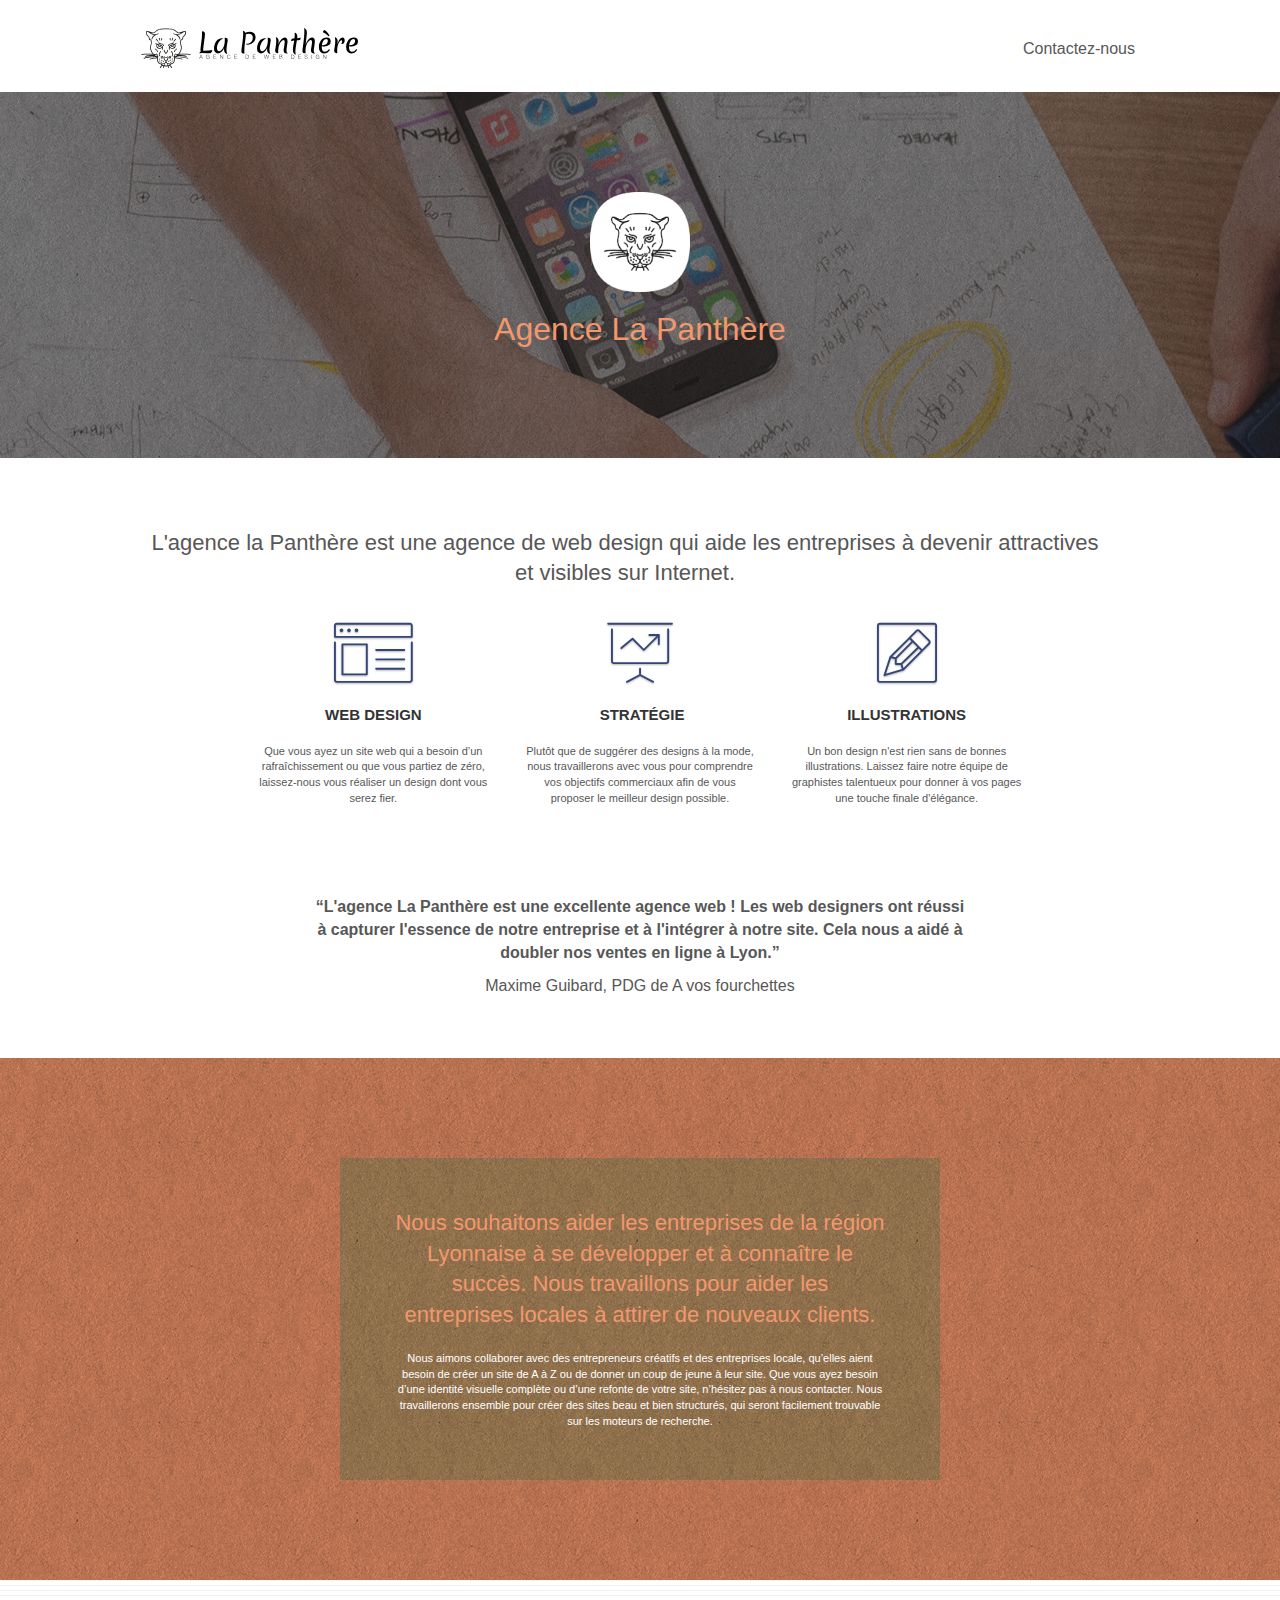
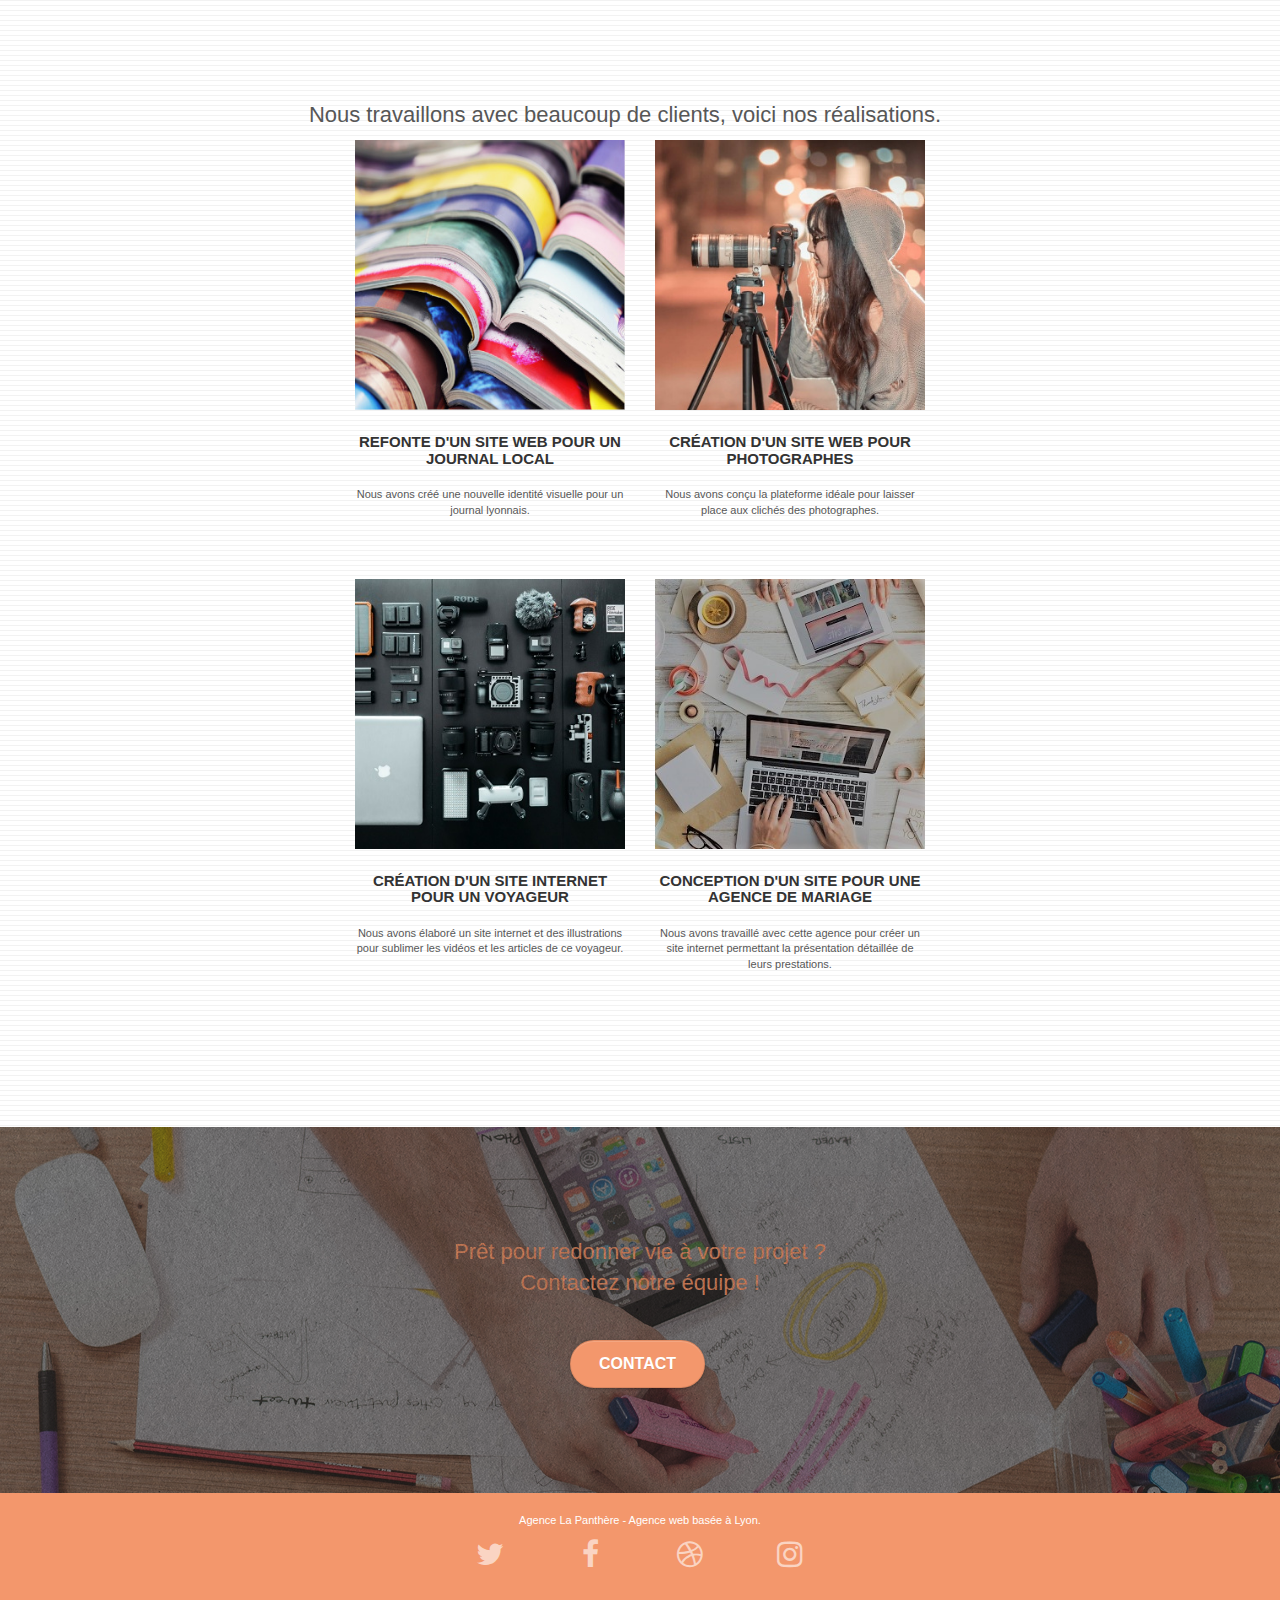
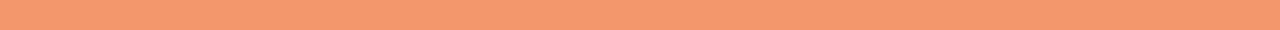
==== index.html @ 679869a5 "fix img real size and css rendering" ====
<!doctype html>
<html lang="fr">
<head>
    <meta charset="utf-8">
    <meta name="description" content="Graphisme, SEO, l'agence de web design La Panthère, basée à Lyon, peut vous aider à optimisez ou concevoir votre site web.">
    <meta name="viewport" content="width=device-width, initial-scale=1.0, viewport-fit=cover">
    <link rel="shortcut icon" type="image/png" href="favicon.jpg">
    
	<link rel="stylesheet" type="text/css" href="./css/bootstrap.css">
	<link rel="stylesheet" type="text/css" href="style.css">
	<link rel="stylesheet" type="text/css" href="./css/font-awesome.css">
	<link rel="stylesheet" type="text/css" href="./css/et-line.css">
    
	<script src="./js/jquery-2.1.0.js"></script>
	<script src="./js/bootstrap.js"></script>
	<script src="./js/blocs.js"></script>
	<script src="./js/jquery.touchSwipe.js" defer></script>
	<script src="./js/gmaps.js"></script>

    <title>Accueil</title>
<!-- Analytics -->
 
<!-- Analytics END -->  
</head>
<body>
<div class="page-container">
<!-- bloc-0 -->
<header class="bloc bgc-white l-bloc " id="bloc-0">
	<div class="container bloc-sm">
		<nav class="navbar row">
			<div class="navbar-header">
				<a class="navbar-brand" href="index.html"><img src="img/agence-la-panthere-monochrome.svg" alt="paris web design logo agence web meilleure agence"/></a>
				<button id="nav-toggle" type="button" class="ui-navbar-toggle navbar-toggle" data-toggle="collapse" data-target=".navbar-1">
					<span class="sr-only">Toggle navigation</span><span class="icon-bar"></span><span class="icon-bar"></span><span class="icon-bar"></span>
				</button>
			</div>
			<div class="collapse navbar-collapse navbar-1 special-dropdown-nav">
				<ul class="site-navigation nav navbar-nav">
					<li>
						<a href="page2.html">Contactez-nous</a>
					</li>
				</ul>
			</div>
		</nav>
	</div>
</header>
<!-- bloc-0 END -->

<!-- bloc-1-presentation -->
<section class="bloc bgc-dark-slate-blue bg-banniere d-bloc bg-t-edge bloc-bg-texture texture-paper b-parallax" id="bloc-1-hero">
	<div class="container bloc-lg">
		<div class="row tight-width-whitespace">
			<div class="col-sm-12">
				<img src="img/logo.png" class="center-block image-resize-mode" width="100" alt="Agence La Panthère, agence web paris, création logo paris" />
				<h1 class="text-center hero-bloc-text tc-white ">
					Agence La Panthère
				</h1>
			</div>
		</div>
	</div>
</section>
<!-- bloc-1-presentation END -->

<!-- bloc-2-services -->
<section class="bloc bgc-white l-bloc" id="bloc-2-services">
	<div class="container bloc-md">
		<div class="row col-sm-12"">
			<h2 class="text-center">
				L'agence la Panthère est une agence de web design qui aide les entreprises à devenir attractives et visibles sur Internet.
			</h2>
		</div>
		<div class="row voffset-lg med-width-whitespace">
			<div class="col-sm-4">
				<div class="text-center">
					<span class="et-icon-browser sm-shadow icon-dark-slate-blue icons icon-lg"></span>
				</div>
				<h3 class="mg-md text-center">
					Web design
				</h3>
				<p class="text-center ">
					Que vous ayez un site web qui a besoin d&rsquo;un rafraîchissement ou que vous partiez de zéro, laissez-nous vous réaliser un design dont vous serez fier.
				</p>
			</div>
			<div class="col-sm-4">
				<div class="text-center">
					<span class="et-icon-presentation sm-shadow icon-dark-slate-blue icons icon-lg"></span>
				</div>
				<h3 class="mg-md text-center">
					&nbsp;Stratégie
				</h3>
				<p class="text-center ">
					Plutôt que de suggérer des designs à la mode, nous travaillerons avec vous pour comprendre vos objectifs commerciaux afin de vous proposer le meilleur design possible.
				</p>
			</div>
			<div class="col-sm-4">
				<div class="text-center">
					<span class="et-icon-edit sm-shadow icon-dark-slate-blue icons icon-lg"></span>
				</div>
				<h3 class="mg-md text-center">
					Illustrations
				</h3>
				<p class="text-center ">
					Un bon design n'est rien sans de bonnes illustrations. Laissez faire notre équipe de graphistes talentueux pour donner à vos pages une touche finale d'élégance.
				</p>
			</div>
		</div>
		<div class="row voffset-lg voffset">
			<div class="col-xs-12 col-md-8 col-md-offset-2 text-center">
				<p id="quote">
					&ldquo;L'agence La Panthère est une excellente agence web ! Les web designers ont réussi à capturer l'essence de notre entreprise et à l'intégrer à notre site. Cela nous a aidé à doubler nos ventes en ligne à Lyon.&rdquo;
				</p>
				<p id="quote-signature">
					Maxime Guibard, PDG de A vos fourchettes
				</p>
			</div>
		</div>
	</div>
</section>
<!-- bloc-2-services END -->

<!-- bloc-3-what-i-do -->
<section class="bloc tc-white bgc-atomic-tangerine bg-presentation d-bloc bloc-bg-texture texture-paper b-parallax" id="bloc-3-what-i-do">
	<div class="container bloc-lg">
		<div class="row tight-width-whitespace black-background">
			<div class="col-sm-12">
				<h2 class="mg-md text-center tc-white">
					Nous souhaitons aider les entreprises de la région Lyonnaise à se développer et à connaître le succès. Nous travaillons pour aider les entreprises locales à attirer de nouveaux clients.
				</h2>
				<p class="text-center white">
					Nous aimons collaborer avec des entrepreneurs créatifs et des entreprises locale, qu’elles aient besoin de créer un site de A à Z ou de donner un coup de jeune à leur site. Que vous ayez besoin d’une identité visuelle complète ou d’une refonte de votre site, n’hésitez pas à nous contacter. Nous travaillerons ensemble pour créer des sites beau et bien structurés, qui seront facilement trouvable sur les moteurs de recherche.
			</div>
		</div>
	</div>
</section>
<!-- bloc-3-what-i-do END -->

<!-- bloc-4-portfolio -->
<section class="bloc bgc-white bg-lines-h2-bg bg-repeat l-bloc" id="bloc-4-portfolio">
	<div class="container bloc-lg">
		<div class="row col-sm-12">
			<h2 class="text-center">Nous travaillons avec beaucoup de clients, voici nos réalisations.</h2>
		</div>
		<div class="row tight-width-whitespace portfolio-row">
			<div class="col-sm-6">
				<a href="#" data-lightbox="img/1.jpg" data-gallery-id="gallery-1" data-caption="Refonte d'un site web pour un journal local" data-frame="snapshot-lb"><img src="img/1.jpg" alt="paris web design logo agence web meilleure agence et refonte site web journal" class="img-responsive portfolio-thumb" /></a>
				<h3 class="mg-md text-center">
					Refonte d'un site web pour un journal local
				</h3>
				<p class="text-center">
					Nous avons créé une nouvelle identité visuelle pour un journal lyonnais.
				</p>
			</div>
			<div class="col-sm-6">
				<a href="#" data-lightbox="img/2.jpg" data-gallery-id="gallery-1" data-caption="Création d'un site web pour photographes" data-frame="snapshot-lb"><img src="img/2.jpg" class="img-responsive portfolio-thumb" alt="paris web design logo agence web meilleure agence, Création d'un site web pour photographes" /></a>
				<h3 class="mg-md text-center">
					Création d'un site web pour photographes
				</h3>
				<p class="text-center">
					Nous avons conçu la plateforme idéale pour laisser place aux clichés des photographes.
				</p>
			</div>
		</div>
		<div class="row tight-width-whitespace portfolio-row">
			<div class="col-sm-6">
				<a href="#" data-lightbox="img/3.bmp" data-gallery-id="gallery-1" data-caption="Création d'un site internet pour un voyageur" data-frame="snapshot-lb"><img src="img/3.bmp" class="img-responsive portfolio-thumb" alt="paris web design logo agence web meilleure agence, Création d'un site web pour voyageur"/></a>
				<h3 class="mg-md text-center">
					Création d'un site internet pour un voyageur
				</h3>
				<p class="text-center">
					Nous avons élaboré un site internet et des illustrations pour sublimer les vidéos et les articles de ce voyageur.
				</p>
			</div>
			<div class="col-sm-6">
				<a href="#" data-lightbox="img/4.bmp" data-gallery-id="gallery-1" data-caption="Conception d'un site pour une agence de mariage" data-frame="snapshot-lb"><img src="img/4.bmp" class="img-responsive portfolio-thumb" alt="paris web design logo agence web meilleure agence, Création d'un site web pour agence de mariage" /></a>
				<h3 class="mg-md text-center">
					Conception d'un site pour une agence de mariage
				</h3>
				<p class="text-center">
					Nous avons travaillé avec cette agence pour créer un site internet permettant la présentation détaillée de leurs prestations.
				</p>
			</div>
		</div>
	</div>
</section>
<!-- bloc-4-portfolio END -->

<!-- bloc-5-cta -->
<section class="bloc bgc-dark-slate-blue bg-banniere d-bloc bloc-bg-texture texture-paper" id="bloc-5-cta">
	<div class="container bloc-lg">
		<div class="row">
			<h2 class="mg-md text-center tc-white">
				Prêt pour redonner vie à votre projet ?<br>Contactez notre équipe !
			</h2>
			<div class="col-sm-12 text-center">
				<a href="page2.html" class="btn btn-atomic-tangerine btn-clean btn-rd btn-lg cta-hero">Contact</a>
			</div>
		</div>
	</div>
</section>
<!-- bloc-5-cta END -->

<!-- Footer - bloc-8 -->
<footer class="bloc bgc-atomic-tangerine d-bloc" id="bloc-8">
	<div class="container bloc-sm">
		<div class="row">
			<div class="col-sm-12">
				<p class="text-center white">
					Agence La Panthère - Agence web basée à Lyon.
				</p>
				<div class="row row-no-gutters social">
					<div class="col-sm-3">
						<div class="text-center">
							<a class="social" href="index.html"><span class="fa fa-twitter icon-md"></span></a>
						</div>
					</div>
					<div class="col-sm-3">
						<div class="text-center">
							<a class="social" href="index.html"><span class="fa fa-facebook icon-md"></span></a>
						</div>
					</div>
					<div class="col-sm-3">
						<div class="text-center">
							<a class="social" href="index.html"><span class="fa fa-dribbble icon-md"></span></a>
						</div>
					</div>
					<div class="col-sm-3">
						<div class="text-center">
							<a class="social" href="index.html"><span class="fa fa-instagram icon-md"></span></a>
						</div>
					</div>
					<div class="keywords" style="color:#F3976C;">Agence web à paris, stratégie web, web design, illustrations, design de site web, site web, web, internet, site internet, site</div>
				</div>
			</div>
		</div>
	</div>
</footer>
<!-- Footer - bloc-8 END -->
</div>
</body>
</html>
---- style.css ----
body {
    margin: 0;
    padding: 0;
    background: #FFF;
    overflow-x: hidden;
    -webkit-font-smoothing: antialiased;
    -moz-osx-font-smoothing: grayscale;
}

a,
button {
    transition: all .3s ease-in-out;
    outline: none!important;
}

a:hover {
    text-decoration: none;
    cursor: pointer;
}

#page-loading-blocs-notifaction {
    position: fixed;
    top: 0;
    bottom: 0;
    width: 100%;
    z-index: 100000;
    background: #FFFFFF url("img/pageload-spinner.gif") no-repeat center center;
}

.bloc {
    width: 100%;
    clear: both;
    background: 50% 50% no-repeat;
    padding: 0 50px;
    -webkit-background-size: cover;
    -moz-background-size: cover;
    -o-background-size: cover;
    background-size: cover;
    position: relative;
}

.bloc .container {
    padding-left: 0;
    padding-right: 0;
}

.bloc-lg {
    padding: 100px 50px;
}

.bloc-md {
    padding: 50px;
}

.bloc-sm {
    padding: 20px 50px;
}

.bg-center,
.bg-l-edge,
.bg-r-edge,
.bg-t-edge,
.bg-b-edge,
.bg-tl-edge,
.bg-bl-edge,
.bg-tr-edge,
.bg-br-edge,
.bg-repeat {
    -webkit-background-size: auto!important;
    -moz-background-size: auto!important;
    -o-background-size: auto!important;
    background-size: auto!important;
}

.bg-repeat {
    background: repeat;
}

.bg-t-edge {
    background: top no-repeat;
}

.bloc-bg-texture::before {
    content: "";
    background-size: 2px 2px;
    position: absolute;
    top: 0;
    bottom: 0;
    left: 0;
    right: 0;
}

.texture-paper::before {
    background: url("img/texture-paper.png");
    background-size: 280px 280px;
}

.b-parallax {
    background-attachment: fixed;
}

.d-bloc {
    color: rgba(255, 255, 255, .7);
}

.d-bloc button:hover {
    color: rgba(255, 255, 255, .9);
}

.d-bloc .icon-round,
.d-bloc .icon-square,
.d-bloc .icon-rounded,
.d-bloc .icon-semi-rounded-a,
.d-bloc .icon-semi-rounded-b {
    border-color: rgba(255, 255, 255, .9);
}

.d-bloc .divider-h span {
    border-color: rgba(255, 255, 255, .2);
}

.d-bloc .a-btn,
.d-bloc .navbar a,
.d-bloc .navbar-brand,
.d-bloc a .icon-sm,
.d-bloc a .icon-md,
.d-bloc a .icon-lg,
.d-bloc a .icon-xl,
.d-bloc h1 a,
.d-bloc h2 a,
.d-bloc h3 a,
.d-bloc h4 a,
.d-bloc h5 a,
.d-bloc h6 a,
.d-bloc p a {
    color: rgba(255, 255, 255, .6);
}

.d-bloc .a-btn:hover,
.d-bloc .navbar a:hover,
.d-bloc .navbar-brand:hover,
.d-bloc a:hover .icon-sm,
.d-bloc a:hover .icon-md,
.d-bloc a:hover .icon-lg,
.d-bloc a:hover .icon-xl,
.d-bloc h1 a:hover,
.d-bloc h2 a:hover,
.d-bloc h3 a:hover,
.d-bloc h4 a:hover,
.d-bloc h5 a:hover,
.d-bloc h6 a:hover,
.d-bloc p a:hover {
    color: rgba(255, 255, 255, 1);
}

.d-bloc .navbar-toggle .icon-bar {
    background: rgba(255, 255, 255, 1);
}

.d-bloc .btn-wire,
.d-bloc .btn-wire:hover {
    color: rgba(255, 255, 255, 1);
    border-color: rgba(255, 255, 255, 1);
}

.d-bloc .panel {
    color: rgba(0, 0, 0, .5);
}

.d-bloc .panel button:hover {
    color: rgba(0, 0, 0, .7);
}

.d-bloc .panel icon {
    border-color: rgba(0, 0, 0, .7);
}

.d-bloc .panel .divider-h span {
    border-color: rgba(0, 0, 0, .1);
}

.d-bloc .panel .a-btn {
    color: rgba(0, 0, 0, .6);
}

.d-bloc .panel .a-btn:hover {
    color: rgba(0, 0, 0, 1);
}

.d-bloc .panel .btn-wire,
.d-bloc .panel .btn-wire:hover {
    color: rgba(0, 0, 0, .7);
    border-color: rgba(0, 0, 0, .3);
}

.d-bloc .panel,
.l-bloc {
    color: rgba(0, 0, 0, .5);
}

.d-bloc .panel button:hover,
.l-bloc button:hover {
    color: rgba(0, 0, 0, .7);
}

.l-bloc .icon-round,
.l-bloc .icon-square,
.l-bloc .icon-rounded,
.l-bloc .icon-semi-rounded-a,
.l-bloc .icon-semi-rounded-b {
    border-color: rgba(0, 0, 0, .7);
}

.d-bloc .panel .divider-h span,
.l-bloc .divider-h span {
    border-color: rgba(0, 0, 0, .1);
}

.d-bloc .panel .a-btn,
.l-bloc .a-btn,
.l-bloc .navbar a,
.l-bloc .navbar-brand,
.l-bloc a .icon-sm,
.l-bloc a .icon-md,
.l-bloc a .icon-lg,
.l-bloc a .icon-xl,
.l-bloc h1 a,
.l-bloc h2 a,
.l-bloc h3 a,
.l-bloc h4 a,
.l-bloc h5 a,
.l-bloc h6 a,
.l-bloc p a {
    color: rgba(0, 0, 0, .6);
}

.d-bloc .panel .a-btn:hover,
.l-bloc .a-btn:hover,
.l-bloc .navbar a:hover,
.l-bloc .navbar-brand:hover,
.l-bloc a:hover .icon-sm,
.l-bloc a:hover .icon-md,
.l-bloc a:hover .icon-lg,
.l-bloc a:hover .icon-xl,
.l-bloc h1 a:hover,
.l-bloc h2 a:hover,
.l-bloc h3 a:hover,
.l-bloc h4 a:hover,
.l-bloc h5 a:hover,
.l-bloc h6 a:hover,
.l-bloc p a:hover {
    color: rgba(0, 0, 0, 1);
}

.l-bloc .navbar-toggle .icon-bar {
    color: rgba(0, 0, 0, .6);
}

.d-bloc .panel .btn-wire,
.d-bloc .panel .btn-wire:hover,
.l-bloc .btn-wire,
.l-bloc .btn-wire:hover {
    color: rgba(0, 0, 0, .7);
    border-color: rgba(0, 0, 0, .3);
}

.voffset {
    margin-top: 30px;
}

.voffset-lg {
    margin-top: 80px;
}

.row-no-gutters {
    margin-right: 0;
    margin-left: 0;
}

.row.row-no-gutters > [class^="col-"],
.row.row-no-gutters > [class*=" col-"] {
    padding-right: 0;
    padding-left: 0;
}

#bloc-1-hero h1 {
    font-size: 32px;
}

.navbar {
    margin-bottom: 0;
    z-index: 1;
}

.navbar-brand {
    height: auto;
    padding: 3px 15px;
    font-size: 25px;
    font-weight: normal;
    font-weight: 600;
    line-height: 44px;
}

.navbar-brand img {
    max-height: 200px;
    margin: 0 5px 0 0;
    display: inline;
}

.navbar-brand img[src$=svg] {
    min-width: 100px;
    height: 40px;
}

.nav-center .navbar-brand img {
    margin: 0;
}

.navbar .nav {
    padding-top: 2px;
    margin-right: -16px;
    float: right;
    z-index: 1;
}

.nav > li {
    float: left;
    margin-top: 4px;
    font-size: 16px;
}

.navbar-nav .open .dropdown-menu > li > a {
    text-align: inherit;
}

.nav > li a:hover,
.nav > li a:focus {
    background: transparent;
}

.navbar-toggle {
    margin: 10px 10px 0 0;
    border: 0px;
}

.navbar-toggle:hover {
    background: transparent!important;
}

.navbar-toggle .icon-bar {
    background-color: rgba(0, 0, 0, .5);
    width: 26px;
}

.nav-invert .navbar .nav {
    float: left;
}

.nav-invert .navbar-header,
.nav-invert .navbar-brand {
    float: right;
    position: relative;
    z-index: 2;
}

@media (min-width: 768px) {
    .site-navigation {
        position: absolute;
        top: 50%;
        right: 20px;
        transform: translate(0, -50%);
        -webkit-transform: translateY(-50%);
    }
    .nav > li .dropdown-menu a,
    .nav > li .dropdown-menu a:hover {
        color: #484848;
    }
    .nav-invert .site-navigation {
        left: 0;
        right: 0;
    }
    .nav-center {
        text-align: center;
    }
    .nav-center .navbar-header {
        width: 100%;
    }
    .nav-center .navbar-header,
    .nav-center .navbar-brand,
    .nav-center .nav > li {
        float: none;
        display: inline-block;
    }
    .nav-center .site-navigation {
        position: relative;
        width: 100%;
        right: 0;
        margin-right: 0px;
        margin-top: 20px;
    }
    .nav-center.mini-nav .navbar-toggle {
        float: none;
        margin: 10px auto 0;
    }
}

.nav > li > .dropdown a {
    background: none!important;
    display: block;
    padding: 14px 15px;
}

nav .caret {
    margin: 0 5px;
}

.dropdown-menu .dropdown-menu {
    top: -8px;
    left: 100%;
}

.dropdown-menu .dropmenu-flow-right {
    top: 100%;
    left: 0;
    margin-left: -1px;
    border-top-left-radius: 0;
    border-top-right-radius: 0;
}

.dropdown-menu .dropdown span {
    border: 4px solid black;
    border-top-color: transparent;
    border-right-color: transparent;
    border-bottom-color: transparent;
    margin: 6px -5px 0 0!important;
    float: right;
}

.mg-md {
    margin-top: 10px;
    margin-bottom: 20px;
}

.mg-lg {
    margin-top: 10px;
    margin-bottom: 40px;
}

.btn {
    margin: 0 5px 5px 0;
}

.btn.pull-right {
    margin: 0 0 5px 5px;
}

.btn-d,
.btn-d:hover,
.btn-d:focus {
    color: #FFF;
    background: rgba(0, 0, 0, .3);
}

button {
    outline: none!important;
}

.btn-rd {
    border-radius: 40px;
}

.btn-clean {
    border: 1px solid rgba(0, 0, 0, .08);
    border-bottom-color: rgba(0, 0, 0, .1);
    text-shadow: 0 1px 0 rgba(0, 0, 1, .1);
    box-shadow: 0 1px 3px rgba(0, 0, 1, .25), inset 0 1px 0 0 rgba(255, 255, 255, .15);
}

.icon-md {
    font-size: 30px!important;
}

.icon-lg {
    font-size: 60px!important;
}

.sm-shadow {
    text-shadow: 0 1px 2px rgba(0, 0, 0, .3);
}

.panel-sq,
.panel-sq .panel-heading,
.panel-sq .panel-footer {
    border-radius: 0;
}

.panel-rd {
    border-radius: 30px;
}

.panel-rd .panel-heading {
    border-radius: 29px 29px 0 0;
}

.panel-rd .panel-footer {
    border-radius: 0 0 29px 29px;
}

.form-control {
    border-color: rgba(0, 0, 0, .1);
    box-shadow: none;
}

.scrollToTop {
    width: 40px;
    height: 40px;
    position: fixed;
    bottom: 20px;
    right: 20px;
    opacity: 0;
    z-index: 500;
    transition: all .3s ease-in-out;
}

.scrollToTop span {
    margin-top: 6px;
}

.showScrollTop {
    font-size: 14px;
    opacity: 1;
}

a[data-lightbox] {
    position: relative;
    display: block;
    text-align: center;
}

a[data-lightbox]:hover::before {
    content: "+";
    font-family: "HelveticaNeue-Light", "Helvetica Neue Light", "Helvetica Neue", Helvetica, Arial;
    font-size: 32px;
    width: 50px;
    height: 50px;
    margin-left: -25px;
    border-radius: 50%;
    background: rgba(0, 0, 0, .6);
    color: #FFF;
    font-weight: 100;
    z-index: 1;
    position: absolute;
    top: 50%;
    transform: translateY(-50%);
    -webkit-transform: translateY(-50%);
}

a[data-lightbox]:hover img {
    opacity: 0.6;
    -webkit-animation-fill-mode: none;
    animation-fill-mode: none;
}

#lightbox-modal {
    display: flex;
    align-items: center;
}

#lightbox-modal .modal-dialog {
    width: 90%;
    max-width: 900px;
    margin: 0 auto 0;
}

#lightbox-modal .modal-dialog img {
    max-height: 90vh;
    margin: 0 auto;
}

.lightbox-caption {
    padding: 20px;
    color: #FFF;
    background: rgba(0, 0, 0, .5);
    position: absolute;
    left: 15px;
    right: 15px;
    bottom: 5px;
}

.close-lightbox {
    color: #FFF;
    font-size: 30px;
    position: absolute;
    top: 20px;
    right: 20px;
    z-index: 20;
    background: rgba(0, 0, 0, .5);
    border: none;
    line-height: 30px;
    padding: 0 9px 5px;
    opacity: 0.3;
}

.close-lightbox:hover,
.next-lightbox:hover,
.prev-lightbox:hover {
    opacity: 1.0;
    color: #FFF;
}

.next-lightbox,
.prev-lightbox {
    font-size: 20px;
    color: rgba(255, 255, 255, .9);
    background: rgba(0, 0, 0, .5);
    transition: all .2s ease-in-out;
    position: absolute;
    top: 45%;
    z-index: 1;
    opacity: 0.4;
}

.next-lightbox {
    padding: 6px 8px 1px 13px;
    right: 25px;
}

.prev-lightbox {
    padding: 6px 13px 1px 10px;
    left: 25px;
}

.snapshot-lb .modal-body {
    padding-bottom: 45px;
}

.snapshot-lb .lightbox-caption {
    padding: 0;
    color: rgba(0, 0, 0, .5);
    background: none;
}

h1,
h2,
h3,
h4,
h5,
h6,
p,
label,
.btn,
a {
    font-family: "helvetica";
    font-weight: 400;
    color: #575757!important;
}

.container {
    max-width: 1000px;
}

.hero-bloc-text {
    font-size: 38px;
}

.hero-bloc-text-sub {
    font-size: 36px;
}

.statement-bloc-text {
    line-height: 26px;
    font-style: italic;
    font-size: 20px;
    text-align: center;
    font-weight: lighter;
    max-width: 520px;
    margin: auto auto auto auto;
}

p {
    font-size: 11px;
}

.tight-width-whitespace {
    max-width: 600px;
    margin: auto auto auto auto;
}

.h1 {
    font-size: 20px;
    font-family: "Open Sans";
}

.cta-hero {
    margin-top: 22px;
    color: #FFFFFF!important;
    text-transform: uppercase;
    padding: 12px 28px 12px 28px;
    font-size: 16px;
    font-weight: 700;
}

.social {
    max-width: 400px;
    margin: auto auto auto auto;
}

h2 {
    font-size: 22px;
    line-height: 1.4em;
}

h3 {
    font-size: 15px;
    text-transform: uppercase;
    font-weight: 700;
    color: #333333!important;
}

.med-width-whitespace {
    max-width: 800px;
    margin: auto auto auto auto;
    box-shadow: 0px 0px 0px #000000;
}

h1 {
    color: #333333!important;
}

h4 {
    color: #333333!important;
}

.icons {
    margin-bottom: 14px;
    margin-top: 24px;
}

.white {
    color: #FFFFFF!important;
}

.portfolio-thumb {
    margin-bottom: 24px;
    margin-left: auto;
    margin-right: auto;
}

.portfolio-row {
    margin-bottom: 44px;
    margin-top: 50px;
}

.avatar {
    box-shadow: 0px 4px 9px rgba(0, 0, 0, 0.3);
}

.black-background {
    background-color: rgba(165, 147, 99, 0.7);
    padding: 40px 40px 40px 40px;
}

.bold-link {
    font-weight: 900;
    text-decoration: underline!important;
}

.bgc-white {
    background-color: #FFFFFF;
}

.bgc-dark-slate-blue {
    background-color: #364577;
}

.bgc-atomic-tangerine {
    background-color: #F3976C;
}

.tc-white {
    color: #F3976C!important;
}

.btn-atomic-tangerine {
    background: #F3976C;
    color: #FFFFFF!important;
}

.btn-atomic-tangerine:hover {
    background: #c27956!important;
    color: #FFFFFF!important;
}

.ltc-white {
    color: #FFFFFF!important;
}

.ltc-white:hover {
    color: #cccccc!important;
}

.ltc-atomic-tangerine {
    color: #F3976C!important;
}

.ltc-atomic-tangerine:hover {
    color: #c27956!important;
}

.icon-dark-slate-blue {
    color: #364577!important;
    border-color: #364577!important;
}

.bg-dots-bg {
    background-image: url("img/dots-bg.png");
}

.bg-lines-h2-bg {
    background-image: url("img/lines-h2-bg.png");
}

.bg-banniere {
    background-image: url("img/agence-la-panthere.jpg");
}

.bg-presentation {
    background-image: url("img/image-de-presentation.bmp");
}

@media (max-width: 1024px) {
    .bloc {
        padding-left: 20px;
        padding-right: 20px;
    }
    .bloc.full-width-bloc,
    .bloc-tile-2.full-width-bloc .container,
    .bloc-tile-3.full-width-bloc .container,
    .bloc-tile-4.full-width-bloc .container {
        padding-left: 0;
        padding-right: 0;
    }
}

@media (max-width: 992px) and (min-width: 768px) {
    .navbar .nav {
        max-width: 80%
    }
    .nav-center.navbar .nav {
        max-width: 100%
    }
}

@media only screen and (min-device-width: 768px) and (max-device-width: 1024px) and (orientation: landscape) {
    .b-parallax {
        background-attachment: scroll;
    }
}

@media only screen and (min-device-width: 1024px) and (max-device-width: 1366px) and (-webkit-min-device-pixel-ratio: 1.5) {
    .b-parallax {
        background-attachment: scroll;
    }
}

@media (max-width: 991px) {
    .container {
        width: 100%;
    }
    .b-parallax {
        background-attachment: scroll;
    }
    .page-container,
    #hero-bloc {
        overflow-x: hidden;
        position: relative;
    }
    .bloc {
        padding-left: constant(safe-area-inset-left);
        padding-right: constant(safe-area-inset-right);
    }
    .bloc-group,
    .bloc-group .bloc {
        display: block;
        width: 100%;
    }
    .bloc-fill-screen .fill-bloc-top-edge,
    .bloc-fill-screen .fill-bloc-bottom-edge {
        padding: 0 20px;
        padding-left: constant(safe-area-inset-left);
        padding-right: constant(safe-area-inset-right);
    }
}

@media (max-width: 767px) {
    .page-container {
        overflow-x: hidden;
        position: relative;
    }
    h1,
    h2,
    h3,
    h4,
    h5,
    h6,
    p,
    #disqus_thread {
        padding-left: 10px!important;
        padding-right: 10px!important;
    }
    .b-parallax {
        background-attachment: scroll;
    }
    .navbar .nav {
        padding-top: 0;
        border-top: 1px solid rgba(0, 0, 0, .2);
        float: none!important;
    }
    .navbar.row {
        margin-left: 0;
        margin-right: 0;
    }
    .site-navigation {
        position: inherit;
        transform: none;
        -webkit-transform: none;
        -ms-transform: none;
    }
    .nav > li {
        margin-top: 0;
        border-bottom: 1px solid rgba(0, 0, 0, .1);
        background: rgba(0, 0, 0, .05);
        text-align: left;
        padding-left: 15px;
        width: 100%;
    }
    .nav > li:hover {
        background: rgba(0, 0, 0, .08);
    }
    .dropdown .dropdown a .caret {
        float: none;
        margin: 5px 0 0 10px!important;
        border: 4px solid black;
        border-bottom-color: transparent;
        border-right-color: transparent;
        border-left-color: transparent;
    }
    #hero-bloc .navbar .nav {
        background: rgba(0, 0, 0, .8);
    }
    #hero-bloc .navbar .nav a {
        color: rgba(255, 255, 255, .6);
    }
    .hero {
        padding: 50px 0;
    }
    .hero-nav {
        left: -1px;
        right: -1px;
    }
    .navbar-collapse {
        padding: 0;
        overflow-x: hidden;
        -webkit-box-shadow: none;
        box-shadow: none;
    }
    .navbar-brand img {
        max-height: 40px;
        width: auto;
    }
    .nav-invert .navbar-header {
        float: none;
        width: 100%;
    }
    .nav-invert .navbar-toggle {
        float: left;
        margin-left: 10px;
    }
    .bloc {
        padding-left: 0;
        padding-right: 0;
    }
    .bloc-xxl,
    .bloc-xl,
    .bloc-lg {
        padding: 40px 0;
    }
    .bloc-sm,
    .bloc-md {
        padding-left: 0;
        padding-right: 0;
    }
    .bloc-tile-2 .container,
    .bloc-tile-3 .container,
    .bloc-tile-4 .container,
    .bloc-fill-screen .fill-bloc-top-edge,
    .bloc-fill-screen .fill-bloc-bottom-edge {
        padding-left: 0;
        padding-right: 0;
    }
    .a-block {
        padding: 0 10px;
    }
    .btn-dwn {
        display: none;
    }
    .voffset {
        margin-top: 5px;
    }
    .voffset-md {
        margin-top: 20px;
    }
    .voffset-lg {
        margin-top: 30px;
    }
    form {
        padding: 5px;
    }
    .close-lightbox {
        display: inline-block;
    }
    .blocsapp-device-iphone5 {
        background-size: 216px 425px;
        padding-top: 60px;
        width: 216px;
        height: 425px;
    }
    .blocsapp-device-iphone5 img {
        width: 180px;
        height: 320px;
    }
}

@media (max-width: 400px) {
    .bloc {
        padding-left: 0;
        padding-right: 0;
    }
}

@media (max-width: 767px) {
    .bloc-mob-center-text {
        text-align: center;
    }
}

#quote, #quote-signature {
    font-size: 16px;
}

#quote{
    font-weight: 600;
}

#form-container {
    margin-left: auto;
    margin-right: auto;
}
---- css/et-line.css ----
@font-face {
    font-family: et-line;
    src: url(../fonts/et-line.eot);
    src: url(../fonts/et-line.eot?#iefix) format('embedded-opentype'), url(../fonts/et-line.woff) format('woff'), url(../fonts/et-line.ttf) format('truetype'), url(../fonts/et-line.svg#et-line) format('svg');
    font-weight: 400;
    font-style: normal
}

.et-icon-adjustments,
.et-icon-alarmclock,
.et-icon-anchor,
.et-icon-aperture,
.et-icon-attachment,
.et-icon-bargraph,
.et-icon-basket,
.et-icon-beaker,
.et-icon-bike,
.et-icon-book-open,
.et-icon-briefcase,
.et-icon-browser,
.et-icon-calendar,
.et-icon-camera,
.et-icon-caution,
.et-icon-chat,
.et-icon-circle-compass,
.et-icon-clipboard,
.et-icon-clock,
.et-icon-cloud,
.et-icon-compass,
.et-icon-desktop,
.et-icon-dial,
.et-icon-document,
.et-icon-documents,
.et-icon-download,
.et-icon-dribbble,
.et-icon-edit,
.et-icon-envelope,
.et-icon-expand,
.et-icon-facebook,
.et-icon-flag,
.et-icon-focus,
.et-icon-gears,
.et-icon-genius,
.et-icon-gift,
.et-icon-global,
.et-icon-globe,
.et-icon-googleplus,
.et-icon-grid,
.et-icon-happy,
.et-icon-hazardous,
.et-icon-heart,
.et-icon-hotairballoon,
.et-icon-hourglass,
.et-icon-key,
.et-icon-laptop,
.et-icon-layers,
.et-icon-lifesaver,
.et-icon-lightbulb,
.et-icon-linegraph,
.et-icon-linkedin,
.et-icon-lock,
.et-icon-magnifying-glass,
.et-icon-map,
.et-icon-map-pin,
.et-icon-megaphone,
.et-icon-mic,
.et-icon-mobile,
.et-icon-newspaper,
.et-icon-notebook,
.et-icon-paintbrush,
.et-icon-paperclip,
.et-icon-pencil,
.et-icon-phone,
.et-icon-picture,
.et-icon-pictures,
.et-icon-piechart,
.et-icon-presentation,
.et-icon-pricetags,
.et-icon-printer,
.et-icon-profile-female,
.et-icon-profile-male,
.et-icon-puzzle,
.et-icon-quote,
.et-icon-recycle,
.et-icon-refresh,
.et-icon-ribbon,
.et-icon-rss,
.et-icon-sad,
.et-icon-scissors,
.et-icon-scope,
.et-icon-search,
.et-icon-shield,
.et-icon-speedometer,
.et-icon-strategy,
.et-icon-streetsign,
.et-icon-tablet,
.et-icon-target,
.et-icon-telescope,
.et-icon-toolbox,
.et-icon-tools,
.et-icon-tools-2,
.et-icon-trophy,
.et-icon-tumblr,
.et-icon-twitter,
.et-icon-upload,
.et-icon-video,
.et-icon-wallet,
.et-icon-wine {
    font-family: et-line;
    speak: none;
    font-style: normal;
    font-weight: 400;
    font-variant: normal;
    text-transform: none;
    line-height: 1;
    -webkit-font-smoothing: antialiased;
    -moz-osx-font-smoothing: grayscale;
    display: inline-block
}

.et-icon-mobile:before {
    content: "\e000"
}

.et-icon-laptop:before {
    content: "\e001"
}

.et-icon-desktop:before {
    content: "\e002"
}

.et-icon-tablet:before {
    content: "\e003"
}

.et-icon-phone:before {
    content: "\e004"
}

.et-icon-document:before {
    content: "\e005"
}

.et-icon-documents:before {
    content: "\e006"
}

.et-icon-search:before {
    content: "\e007"
}

.et-icon-clipboard:before {
    content: "\e008"
}

.et-icon-newspaper:before {
    content: "\e009"
}

.et-icon-notebook:before {
    content: "\e00a"
}

.et-icon-book-open:before {
    content: "\e00b"
}

.et-icon-browser:before {
    content: "\e00c"
}

.et-icon-calendar:before {
    content: "\e00d"
}

.et-icon-presentation:before {
    content: "\e00e"
}

.et-icon-picture:before {
    content: "\e00f"
}

.et-icon-pictures:before {
    content: "\e010"
}

.et-icon-video:before {
    content: "\e011"
}

.et-icon-camera:before {
    content: "\e012"
}

.et-icon-printer:before {
    content: "\e013"
}

.et-icon-toolbox:before {
    content: "\e014"
}

.et-icon-briefcase:before {
    content: "\e015"
}

.et-icon-wallet:before {
    content: "\e016"
}

.et-icon-gift:before {
    content: "\e017"
}

.et-icon-bargraph:before {
    content: "\e018"
}

.et-icon-grid:before {
    content: "\e019"
}

.et-icon-expand:before {
    content: "\e01a"
}

.et-icon-focus:before {
    content: "\e01b"
}

.et-icon-edit:before {
    content: "\e01c"
}

.et-icon-adjustments:before {
    content: "\e01d"
}

.et-icon-ribbon:before {
    content: "\e01e"
}

.et-icon-hourglass:before {
    content: "\e01f"
}

.et-icon-lock:before {
    content: "\e020"
}

.et-icon-megaphone:before {
    content: "\e021"
}

.et-icon-shield:before {
    content: "\e022"
}

.et-icon-trophy:before {
    content: "\e023"
}

.et-icon-flag:before {
    content: "\e024"
}

.et-icon-map:before {
    content: "\e025"
}

.et-icon-puzzle:before {
    content: "\e026"
}

.et-icon-basket:before {
    content: "\e027"
}

.et-icon-envelope:before {
    content: "\e028"
}

.et-icon-streetsign:before {
    content: "\e029"
}

.et-icon-telescope:before {
    content: "\e02a"
}

.et-icon-gears:before {
    content: "\e02b"
}

.et-icon-key:before {
    content: "\e02c"
}

.et-icon-paperclip:before {
    content: "\e02d"
}

.et-icon-attachment:before {
    content: "\e02e"
}

.et-icon-pricetags:before {
    content: "\e02f"
}

.et-icon-lightbulb:before {
    content: "\e030"
}

.et-icon-layers:before {
    content: "\e031"
}

.et-icon-pencil:before {
    content: "\e032"
}

.et-icon-tools:before {
    content: "\e033"
}

.et-icon-tools-2:before {
    content: "\e034"
}

.et-icon-scissors:before {
    content: "\e035"
}

.et-icon-paintbrush:before {
    content: "\e036"
}

.et-icon-magnifying-glass:before {
    content: "\e037"
}

.et-icon-circle-compass:before {
    content: "\e038"
}

.et-icon-linegraph:before {
    content: "\e039"
}

.et-icon-mic:before {
    content: "\e03a"
}

.et-icon-strategy:before {
    content: "\e03b"
}

.et-icon-beaker:before {
    content: "\e03c"
}

.et-icon-caution:before {
    content: "\e03d"
}

.et-icon-recycle:before {
    content: "\e03e"
}

.et-icon-anchor:before {
    content: "\e03f"
}

.et-icon-profile-male:before {
    content: "\e040"
}

.et-icon-profile-female:before {
    content: "\e041"
}

.et-icon-bike:before {
    content: "\e042"
}

.et-icon-wine:before {
    content: "\e043"
}

.et-icon-hotairballoon:before {
    content: "\e044"
}

.et-icon-globe:before {
    content: "\e045"
}

.et-icon-genius:before {
    content: "\e046"
}

.et-icon-map-pin:before {
    content: "\e047"
}

.et-icon-dial:before {
    content: "\e048"
}

.et-icon-chat:before {
    content: "\e049"
}

.et-icon-heart:before {
    content: "\e04a"
}

.et-icon-cloud:before {
    content: "\e04b"
}

.et-icon-upload:before {
    content: "\e04c"
}

.et-icon-download:before {
    content: "\e04d"
}

.et-icon-target:before {
    content: "\e04e"
}

.et-icon-hazardous:before {
    content: "\e04f"
}

.et-icon-piechart:before {
    content: "\e050"
}

.et-icon-speedometer:before {
    content: "\e051"
}

.et-icon-global:before {
    content: "\e052"
}

.et-icon-compass:before {
    content: "\e053"
}

.et-icon-lifesaver:before {
    content: "\e054"
}

.et-icon-clock:before {
    content: "\e055"
}

.et-icon-aperture:before {
    content: "\e056"
}

.et-icon-quote:before {
    content: "\e057"
}

.et-icon-scope:before {
    content: "\e058"
}

.et-icon-alarmclock:before {
    content: "\e059"
}

.et-icon-refresh:before {
    content: "\e05a"
}

.et-icon-happy:before {
    content: "\e05b"
}

.et-icon-sad:before {
    content: "\e05c"
}

.et-icon-facebook:before {
    content: "\e05d"
}

.et-icon-twitter:before {
    content: "\e05e"
}

.et-icon-googleplus:before {
    content: "\e05f"
}

.et-icon-rss:before {
    content: "\e060"
}

.et-icon-tumblr:before {
    content: "\e061"
}

.et-icon-linkedin:before {
    content: "\e062"
}

.et-icon-dribbble:before {
    content: "\e063"
}
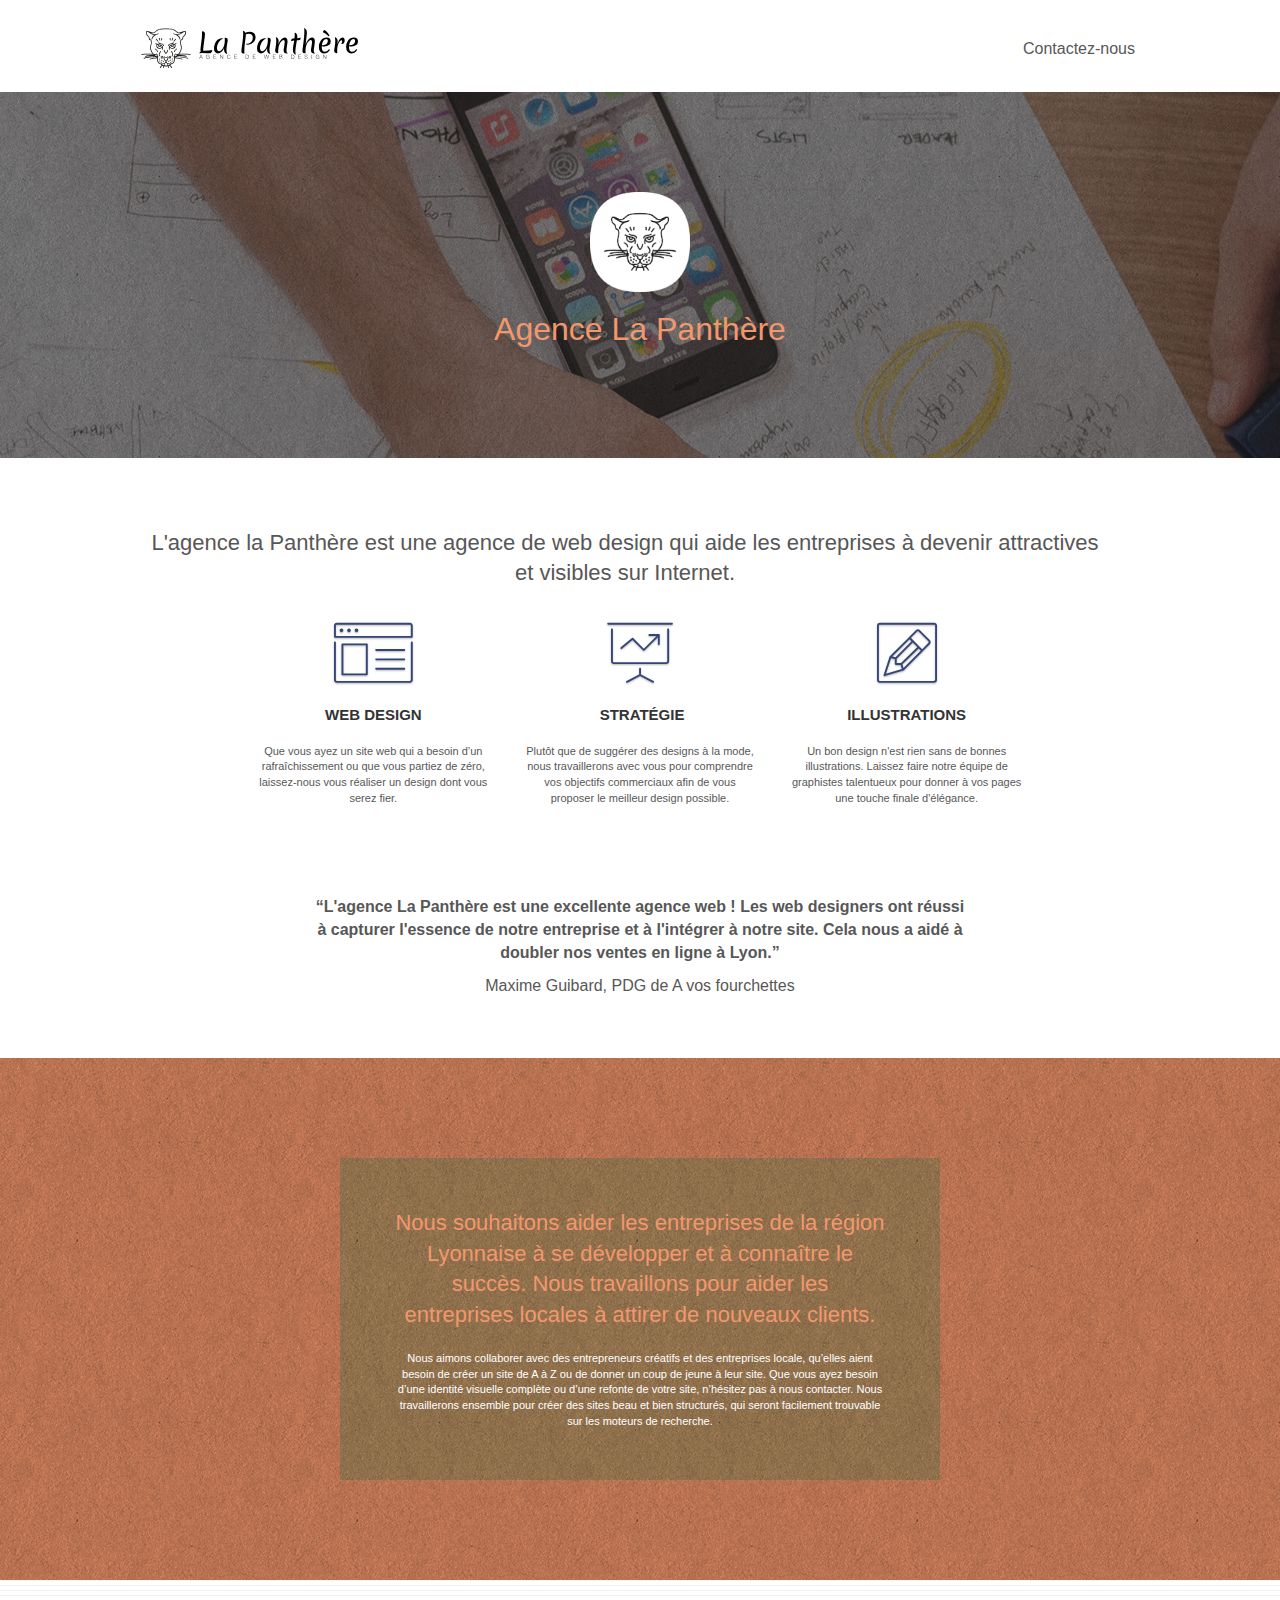
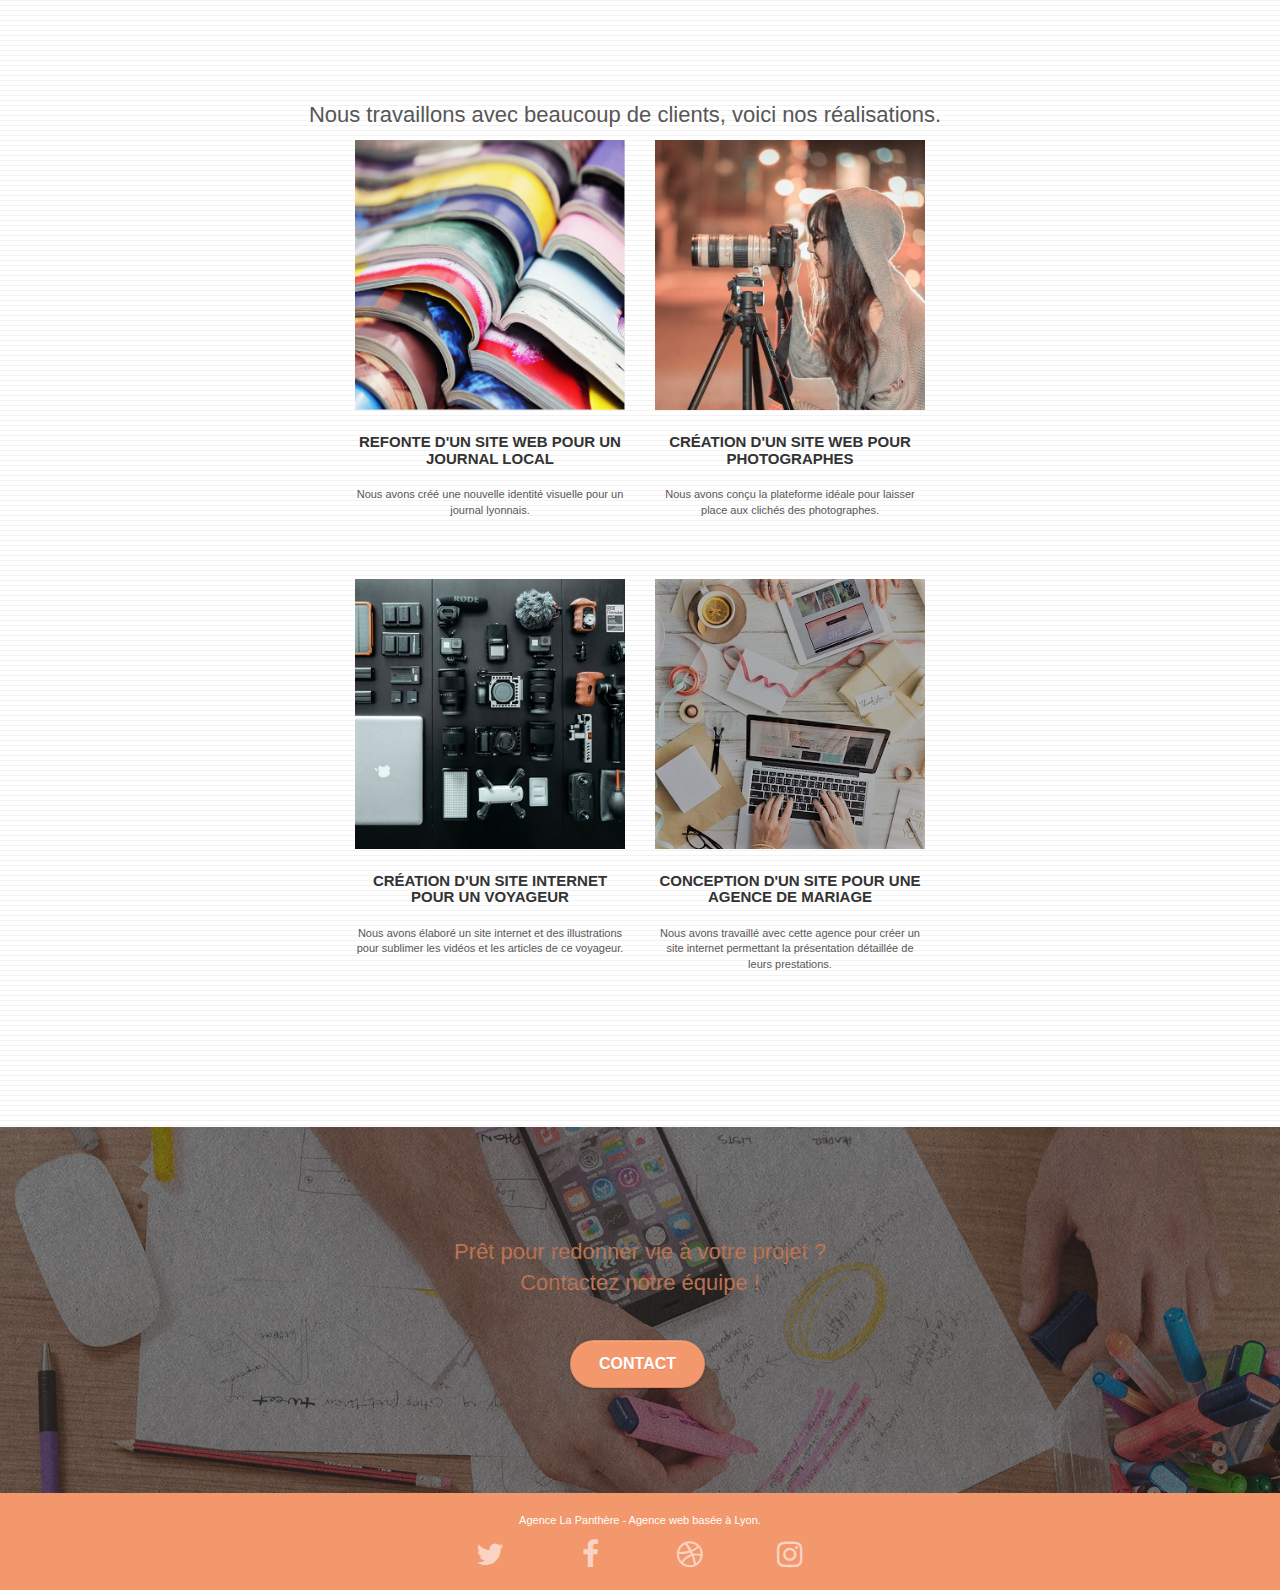
==== commit c94b42e2: "fix footer links title and href" ====
--- a/index.html
+++ b/index.html
@@ -29,7 +29,7 @@
 	<div class="container bloc-sm">
 		<nav class="navbar row">
 			<div class="navbar-header">
-				<a class="navbar-brand" href="index.html"><img src="img/agence-la-panthere-monochrome.svg" alt="paris web design logo agence web meilleure agence"/></a>
+				<a class="navbar-brand" href="index.html"><img src="img/agence-la-panthere-monochrome.svg" alt="logo de l'agence La Panthère"/></a>
 				<button id="nav-toggle" type="button" class="ui-navbar-toggle navbar-toggle" data-toggle="collapse" data-target=".navbar-1">
 					<span class="sr-only">Toggle navigation</span><span class="icon-bar"></span><span class="icon-bar"></span><span class="icon-bar"></span>
 				</button>
@@ -51,7 +51,7 @@
 	<div class="container bloc-lg">
 		<div class="row tight-width-whitespace">
 			<div class="col-sm-12">
-				<img src="img/logo.png" class="center-block image-resize-mode" width="100" alt="Agence La Panthère, agence web paris, création logo paris" />
+				<img src="img/logo.png" id="presentation-logo" class="center-block image-resize-mode" alt="logo de l'agence La Panthère" />
 				<h1 class="text-center hero-bloc-text tc-white ">
 					Agence La Panthère
 				</h1>
@@ -64,7 +64,7 @@
 <!-- bloc-2-services -->
 <section class="bloc bgc-white l-bloc" id="bloc-2-services">
 	<div class="container bloc-md">
-		<div class="row col-sm-12"">
+		<div class="row col-sm-12">
 			<h2 class="text-center">
 				L'agence la Panthère est une agence de web design qui aide les entreprises à devenir attractives et visibles sur Internet.
 			</h2>
@@ -142,7 +142,7 @@
 		</div>
 		<div class="row tight-width-whitespace portfolio-row">
 			<div class="col-sm-6">
-				<a href="#" data-lightbox="img/1.jpg" data-gallery-id="gallery-1" data-caption="Refonte d'un site web pour un journal local" data-frame="snapshot-lb"><img src="img/1.jpg" alt="paris web design logo agence web meilleure agence et refonte site web journal" class="img-responsive portfolio-thumb" /></a>
+				<a href="#" data-lightbox="img/1.jpg" data-gallery-id="gallery-1" data-caption="Refonte d'un site web pour un journal local" data-frame="snapshot-lb"><img src="img/1.jpg" alt="image d'une pile de magazines" class="img-responsive portfolio-thumb" /></a>
 				<h3 class="mg-md text-center">
 					Refonte d'un site web pour un journal local
 				</h3>
@@ -151,7 +151,7 @@
 				</p>
 			</div>
 			<div class="col-sm-6">
-				<a href="#" data-lightbox="img/2.jpg" data-gallery-id="gallery-1" data-caption="Création d'un site web pour photographes" data-frame="snapshot-lb"><img src="img/2.jpg" class="img-responsive portfolio-thumb" alt="paris web design logo agence web meilleure agence, Création d'un site web pour photographes" /></a>
+				<a href="#" data-lightbox="img/2.jpg" data-gallery-id="gallery-1" data-caption="Création d'un site web pour photographes" data-frame="snapshot-lb"><img src="img/2.jpg" class="img-responsive portfolio-thumb" alt="image d'une femme prenant une photographie" /></a>
 				<h3 class="mg-md text-center">
 					Création d'un site web pour photographes
 				</h3>
@@ -162,7 +162,7 @@
 		</div>
 		<div class="row tight-width-whitespace portfolio-row">
 			<div class="col-sm-6">
-				<a href="#" data-lightbox="img/3.bmp" data-gallery-id="gallery-1" data-caption="Création d'un site internet pour un voyageur" data-frame="snapshot-lb"><img src="img/3.bmp" class="img-responsive portfolio-thumb" alt="paris web design logo agence web meilleure agence, Création d'un site web pour voyageur"/></a>
+				<a href="#" data-lightbox="img/3.bmp" data-gallery-id="gallery-1" data-caption="Création d'un site internet pour un voyageur" data-frame="snapshot-lb"><img src="img/3.bmp" class="img-responsive portfolio-thumb" alt="image de matériel de photographie posé sur une table"/></a>
 				<h3 class="mg-md text-center">
 					Création d'un site internet pour un voyageur
 				</h3>
@@ -171,7 +171,7 @@
 				</p>
 			</div>
 			<div class="col-sm-6">
-				<a href="#" data-lightbox="img/4.bmp" data-gallery-id="gallery-1" data-caption="Conception d'un site pour une agence de mariage" data-frame="snapshot-lb"><img src="img/4.bmp" class="img-responsive portfolio-thumb" alt="paris web design logo agence web meilleure agence, Création d'un site web pour agence de mariage" /></a>
+				<a href="#" data-lightbox="img/4.bmp" data-gallery-id="gallery-1" data-caption="Conception d'un site pour une agence de mariage" data-frame="snapshot-lb"><img src="img/4.bmp" class="img-responsive portfolio-thumb" alt="image d'une table avec un ordinateur, une tablette et du matériel pour envoyer des faire parts" /></a>
 				<h3 class="mg-md text-center">
 					Conception d'un site pour une agence de mariage
 				</h3>
@@ -210,25 +210,24 @@
 				<div class="row row-no-gutters social">
 					<div class="col-sm-3">
 						<div class="text-center">
-							<a class="social" href="index.html"><span class="fa fa-twitter icon-md"></span></a>
-						</div>
-					</div>
-					<div class="col-sm-3">
-						<div class="text-center">
-							<a class="social" href="index.html"><span class="fa fa-facebook icon-md"></span></a>
-						</div>
-					</div>
-					<div class="col-sm-3">
-						<div class="text-center">
-							<a class="social" href="index.html"><span class="fa fa-dribbble icon-md"></span></a>
-						</div>
-					</div>
-					<div class="col-sm-3">
-						<div class="text-center">
-							<a class="social" href="index.html"><span class="fa fa-instagram icon-md"></span></a>
-						</div>
-					</div>
-					<div class="keywords" style="color:#F3976C;">Agence web à paris, stratégie web, web design, illustrations, design de site web, site web, web, internet, site internet, site</div>
+							<a class="social" href="https://twitter.com/home?lang=fr" title="Lien vers le compte Twitter de La Panthère"><span class="fa fa-twitter icon-md"></span></a>
+						</div>
+					</div>
+					<div class="col-sm-3">
+						<div class="text-center">
+							<a class="social" href="https://fr-fr.facebook.com/" title="Lien vers le compte Facebook de La Panthère"><span class="fa fa-facebook icon-md"></span></a>
+						</div>
+					</div>
+					<div class="col-sm-3">
+						<div class="text-center">
+							<a class="social" href="https://dribbble.com/" title="Lien vers le compte Dribbble de La Panthère"><span class="fa fa-dribbble icon-md"></span></a>
+						</div>
+					</div>
+					<div class="col-sm-3">
+						<div class="text-center">
+							<a class="social" href="https://www.instagram.com/?hl=fr" title="Lien vers le compte Instagram de La Panthère"><span class="fa fa-instagram icon-md"></span></a>
+						</div>
+					</div>
 				</div>
 			</div>
 		</div>
--- a/style.css
+++ b/style.css
@@ -1055,4 +1055,8 @@
 #form-container {
     margin-left: auto;
     margin-right: auto;
+}
+
+#presentation-logo {
+    width: 100px;
 }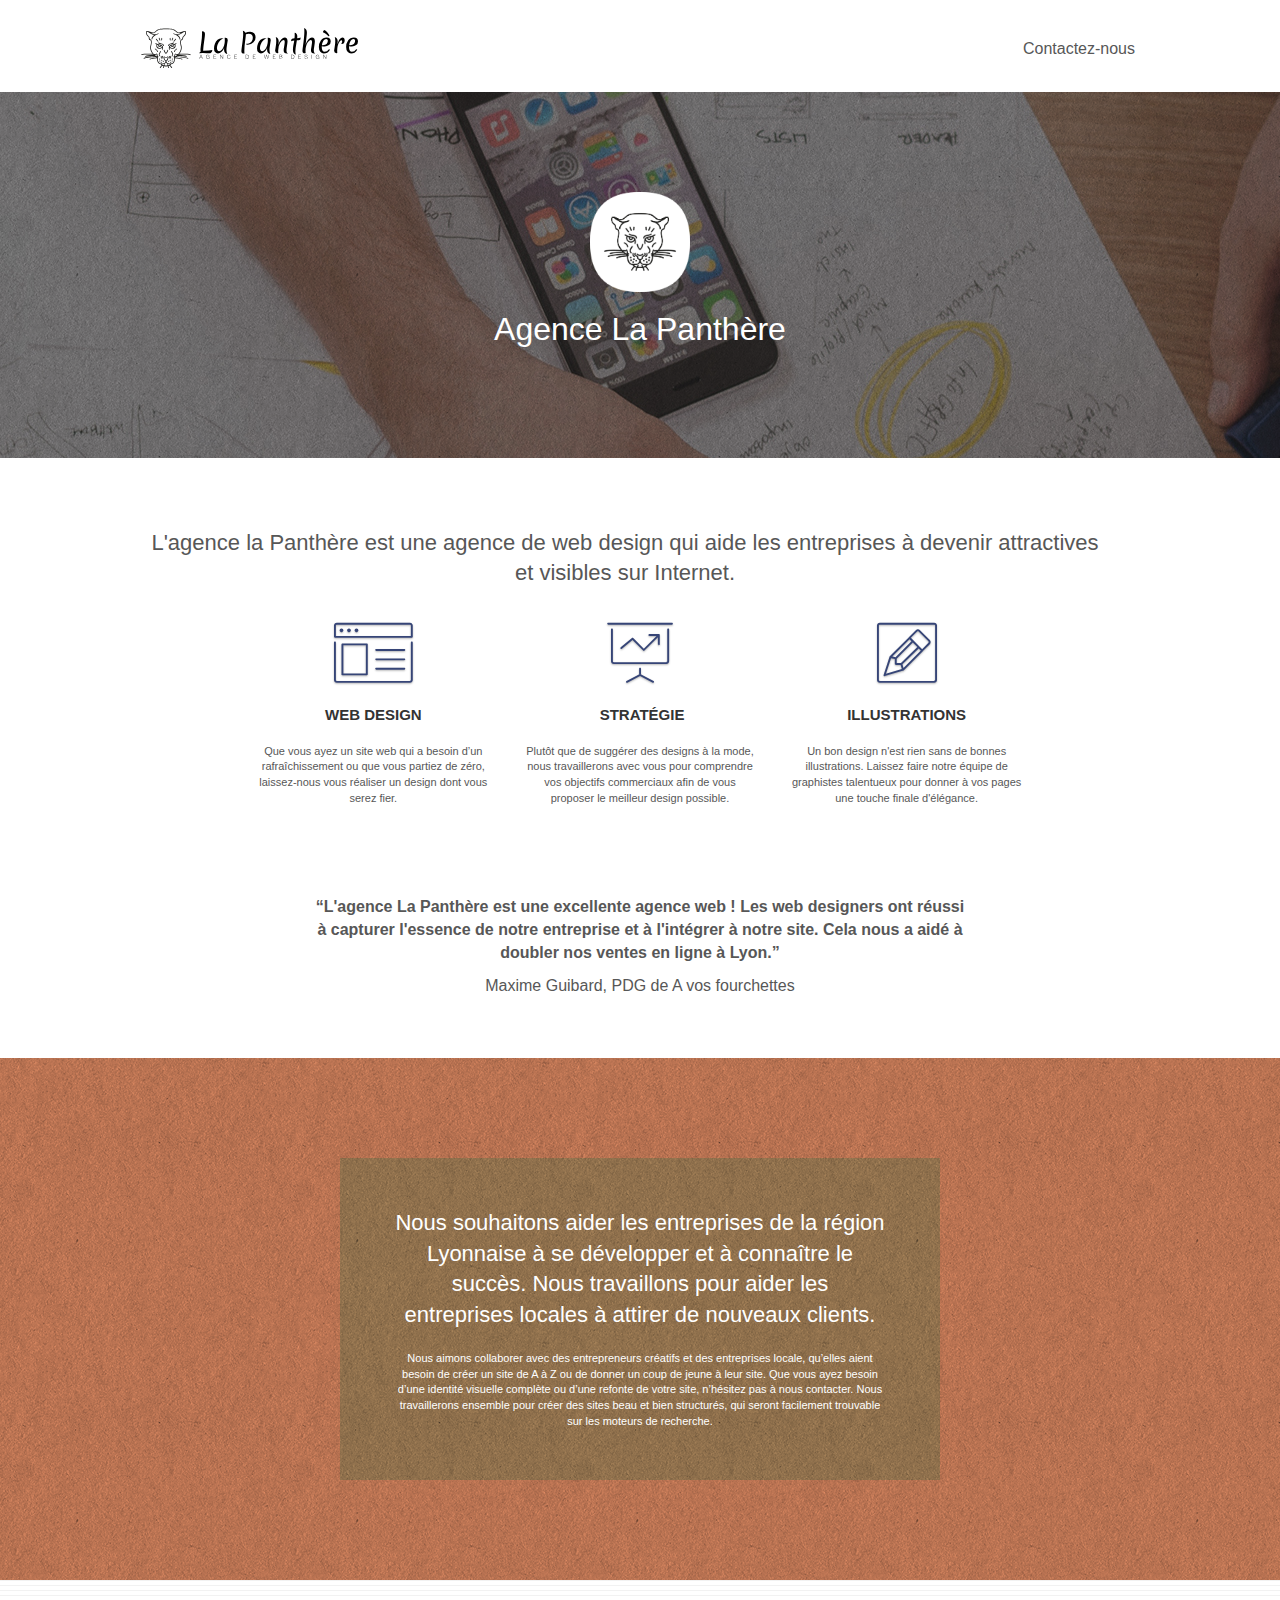
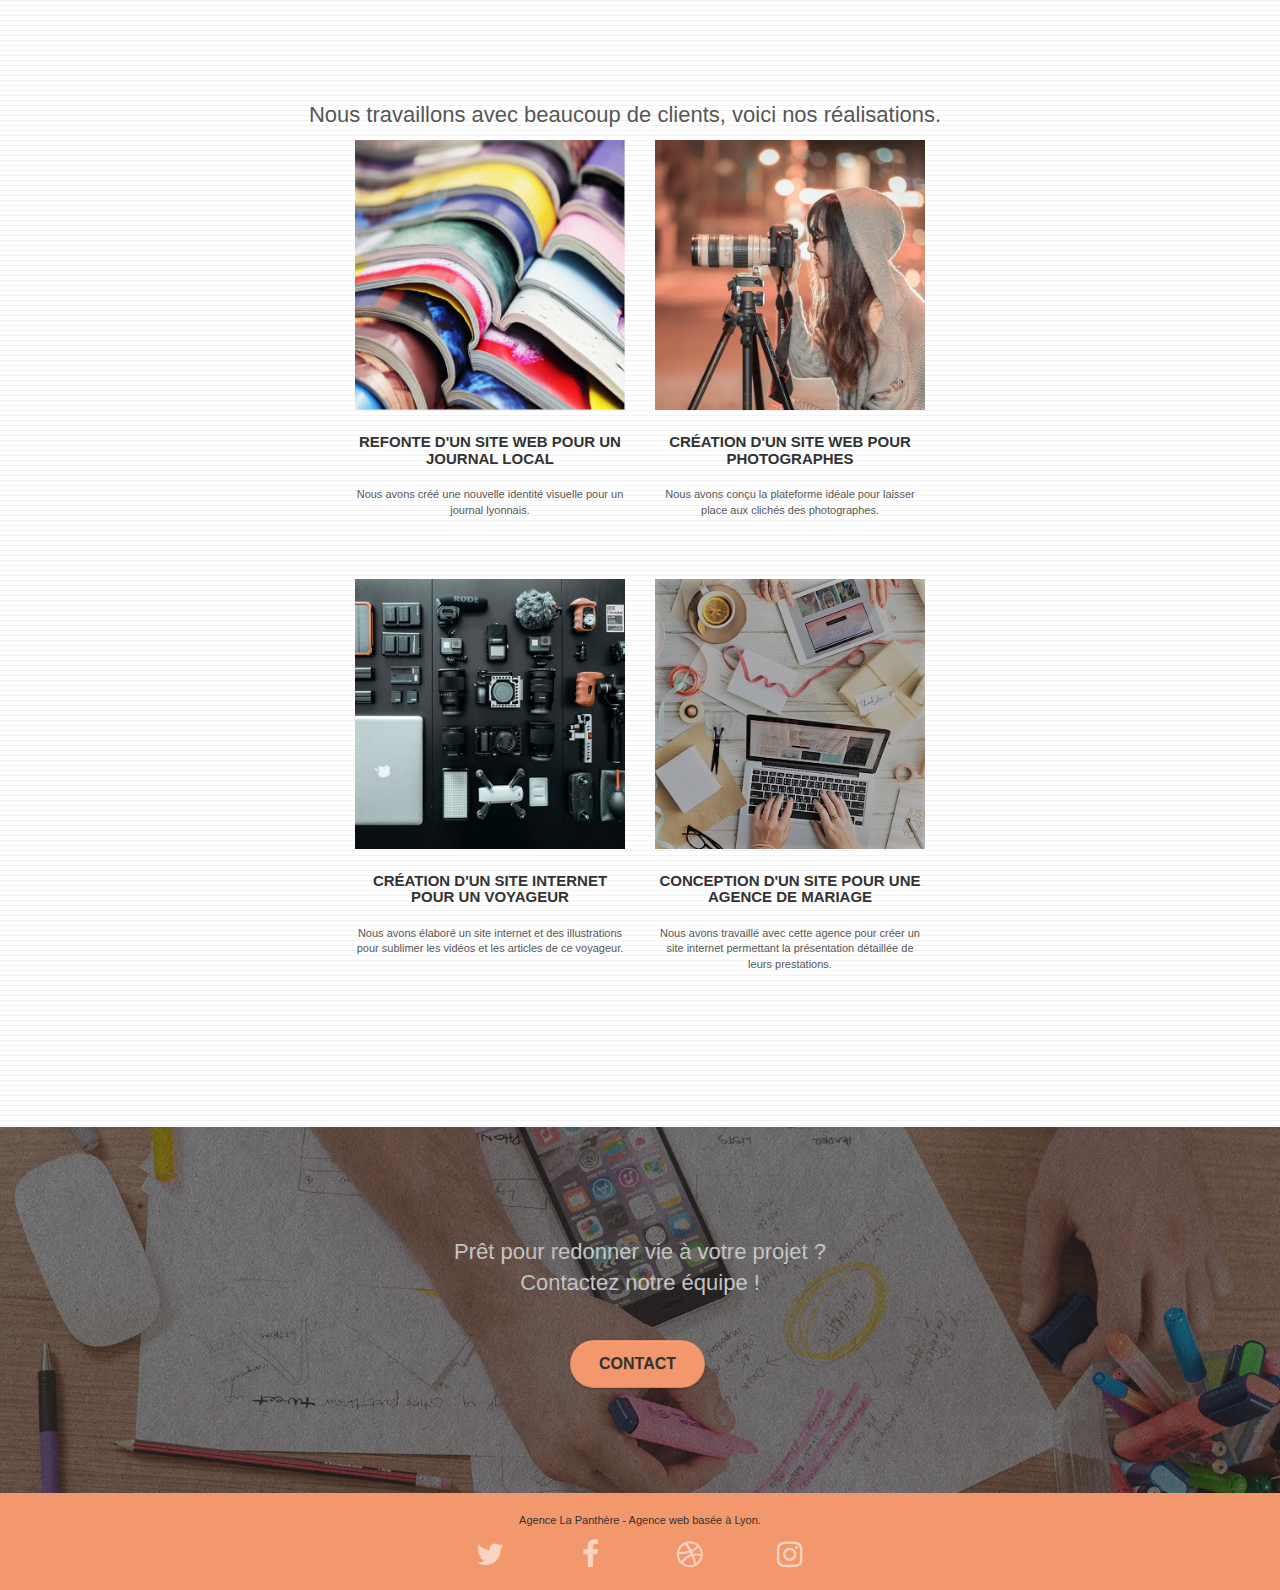
==== commit 4d8a236b: "fix contrast issues" ====
--- a/index.html
+++ b/index.html
@@ -204,7 +204,7 @@
 	<div class="container bloc-sm">
 		<div class="row">
 			<div class="col-sm-12">
-				<p class="text-center white">
+				<p class="text-center">
 					Agence La Panthère - Agence web basée à Lyon.
 				</p>
 				<div class="row row-no-gutters social">
--- a/style.css
+++ b/style.css
@@ -778,17 +778,17 @@
 }
 
 .tc-white {
-    color: #F3976C!important;
+    color: #FFFFFF!important;
 }
 
 .btn-atomic-tangerine {
     background: #F3976C;
-    color: #FFFFFF!important;
+    color: #333333!important;
 }
 
 .btn-atomic-tangerine:hover {
     background: #c27956!important;
-    color: #FFFFFF!important;
+    color: #333333!important;
 }
 
 .ltc-white {
@@ -1059,4 +1059,8 @@
 
 #presentation-logo {
     width: 100px;
+}
+
+footer p {
+    color: #333333!important;
 }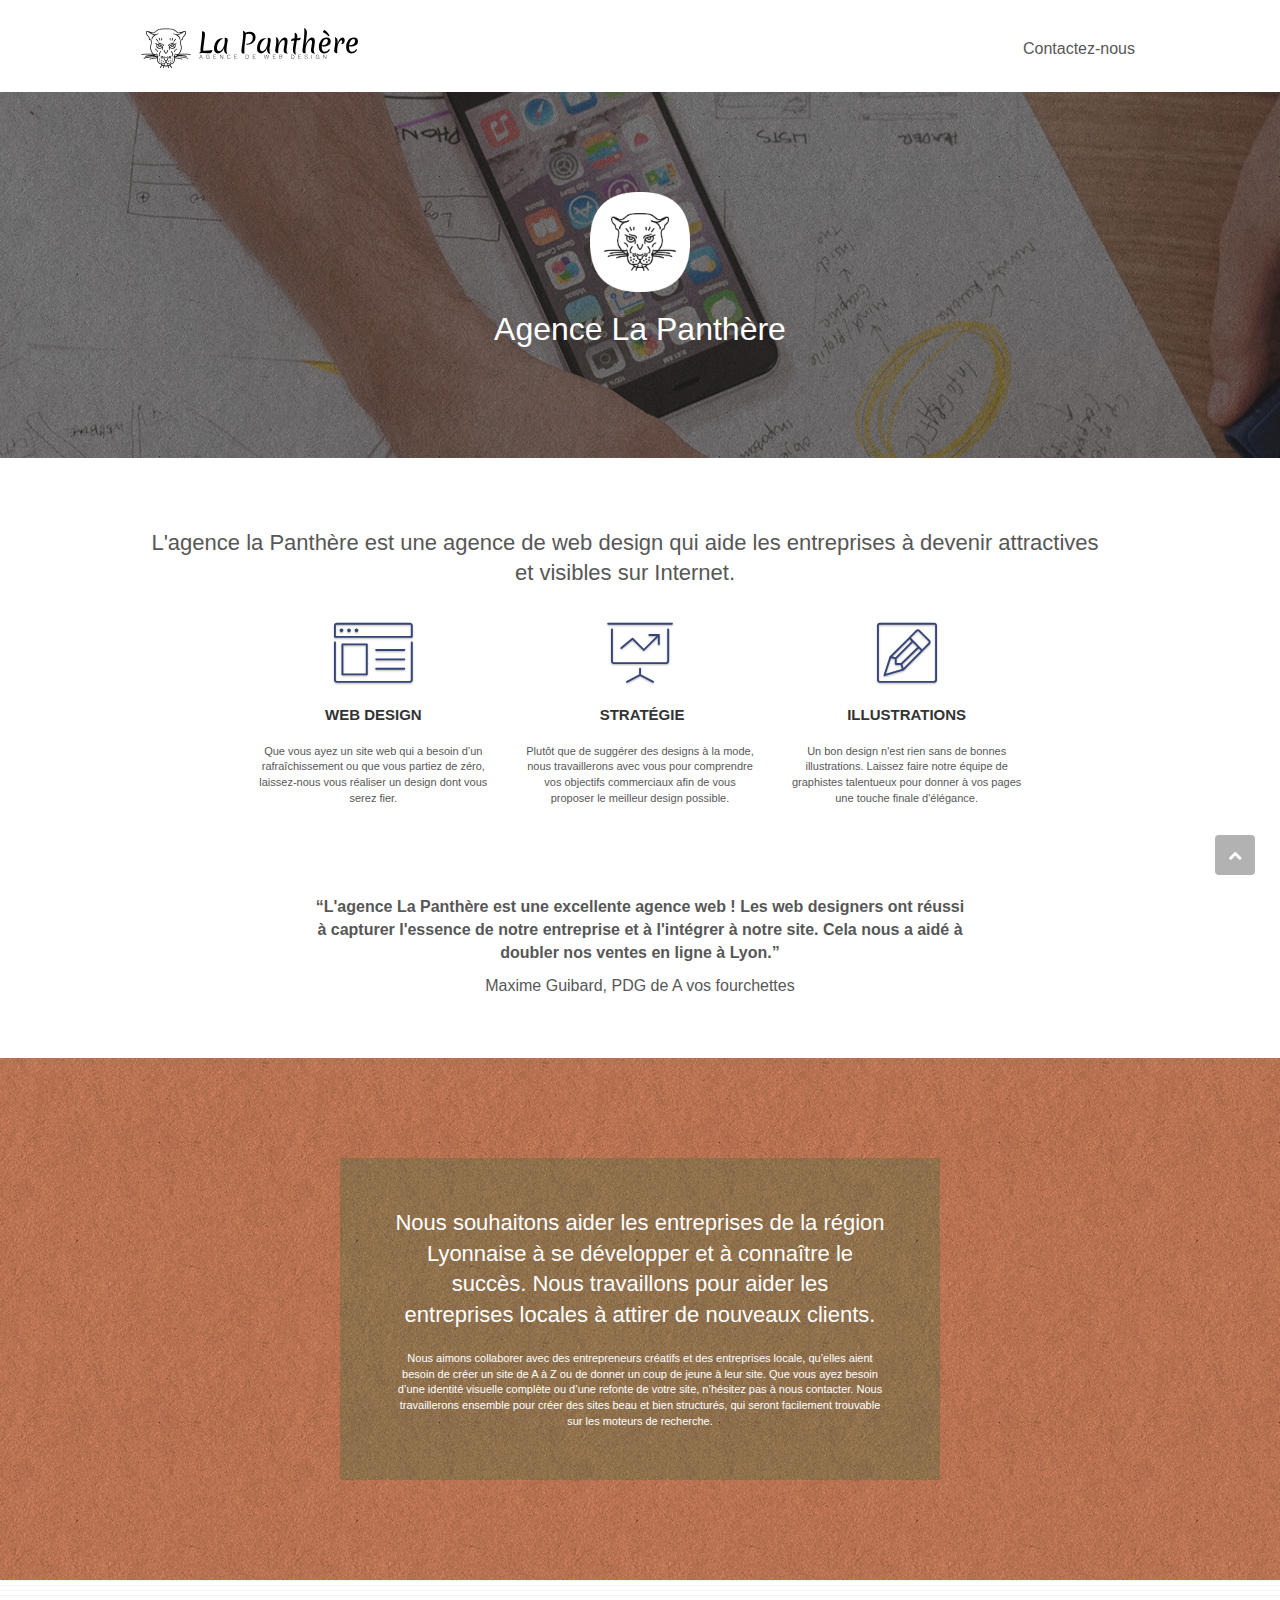
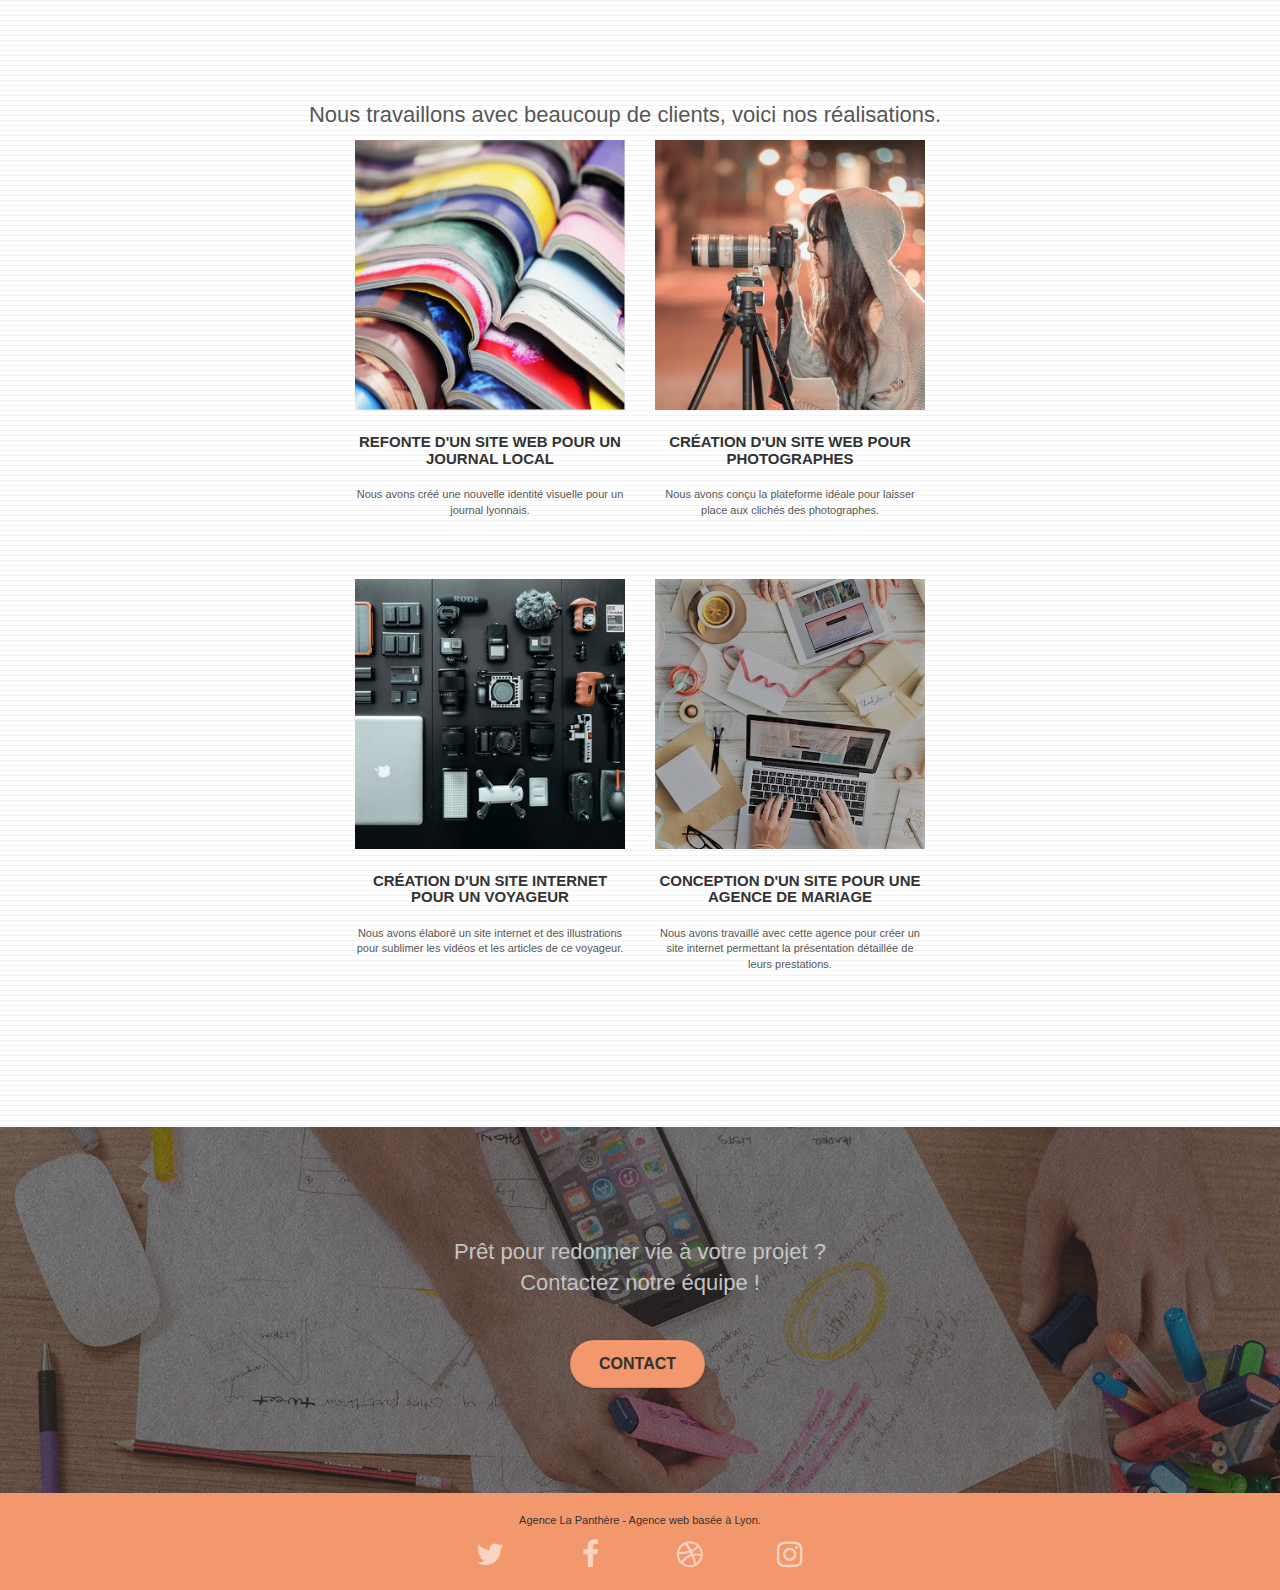
==== commit a5328835: "fix scrollToTop button" ====
--- a/index.html
+++ b/index.html
@@ -199,6 +199,10 @@
 </section>
 <!-- bloc-5-cta END -->
 
+<!-- ScrollToTop Button -->
+<a class="bloc-button btn btn-d scrollToTop" onclick="scrollToTarget('1')"><span class="fa fa-chevron-up"></span></a>
+<!-- ScrollToTop Button END-->
+
 <!-- Footer - bloc-8 -->
 <footer class="bloc bgc-atomic-tangerine d-bloc" id="bloc-8">
 	<div class="container bloc-sm">
--- a/style.css
+++ b/style.css
@@ -517,13 +517,14 @@
     position: fixed;
     bottom: 20px;
     right: 20px;
-    opacity: 0;
+    opacity: 1;
     z-index: 500;
     transition: all .3s ease-in-out;
 }
 
 .scrollToTop span {
     margin-top: 6px;
+    color: #FFFFFF!important;
 }
 
 .showScrollTop {
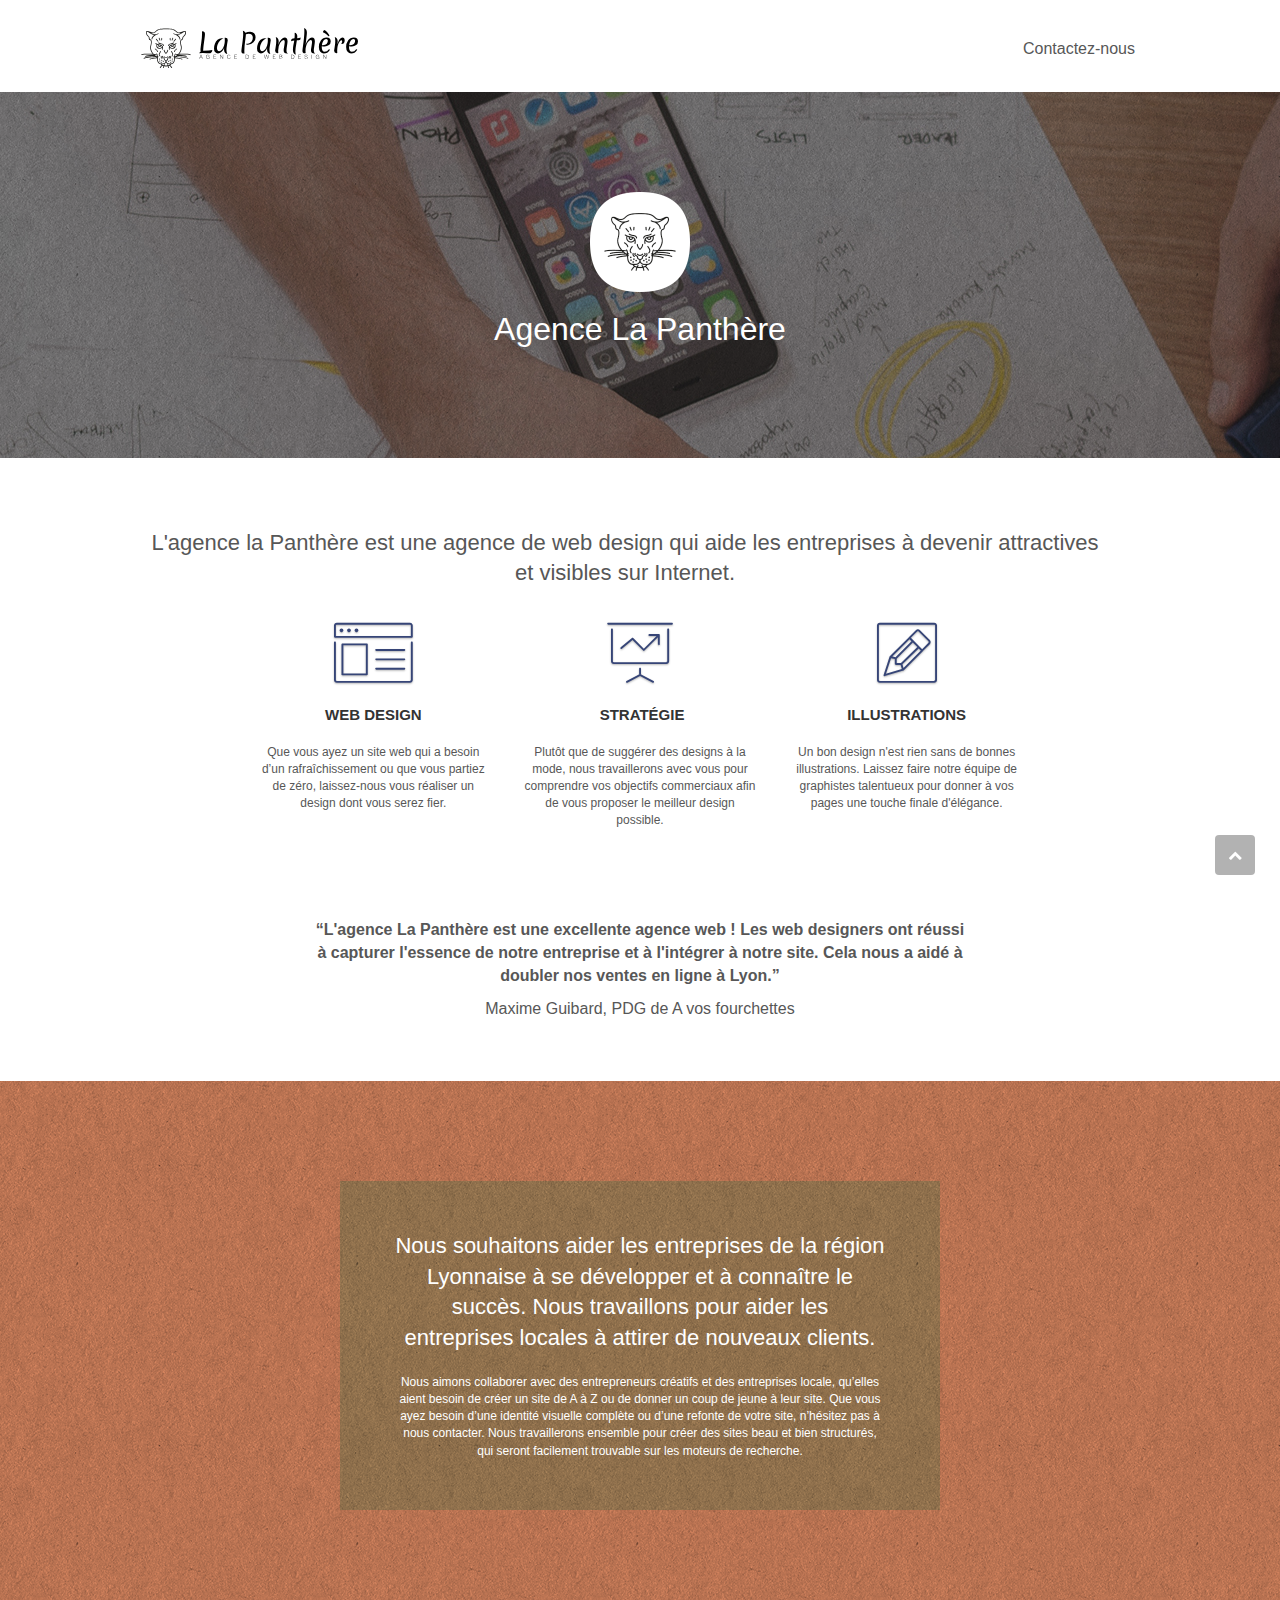
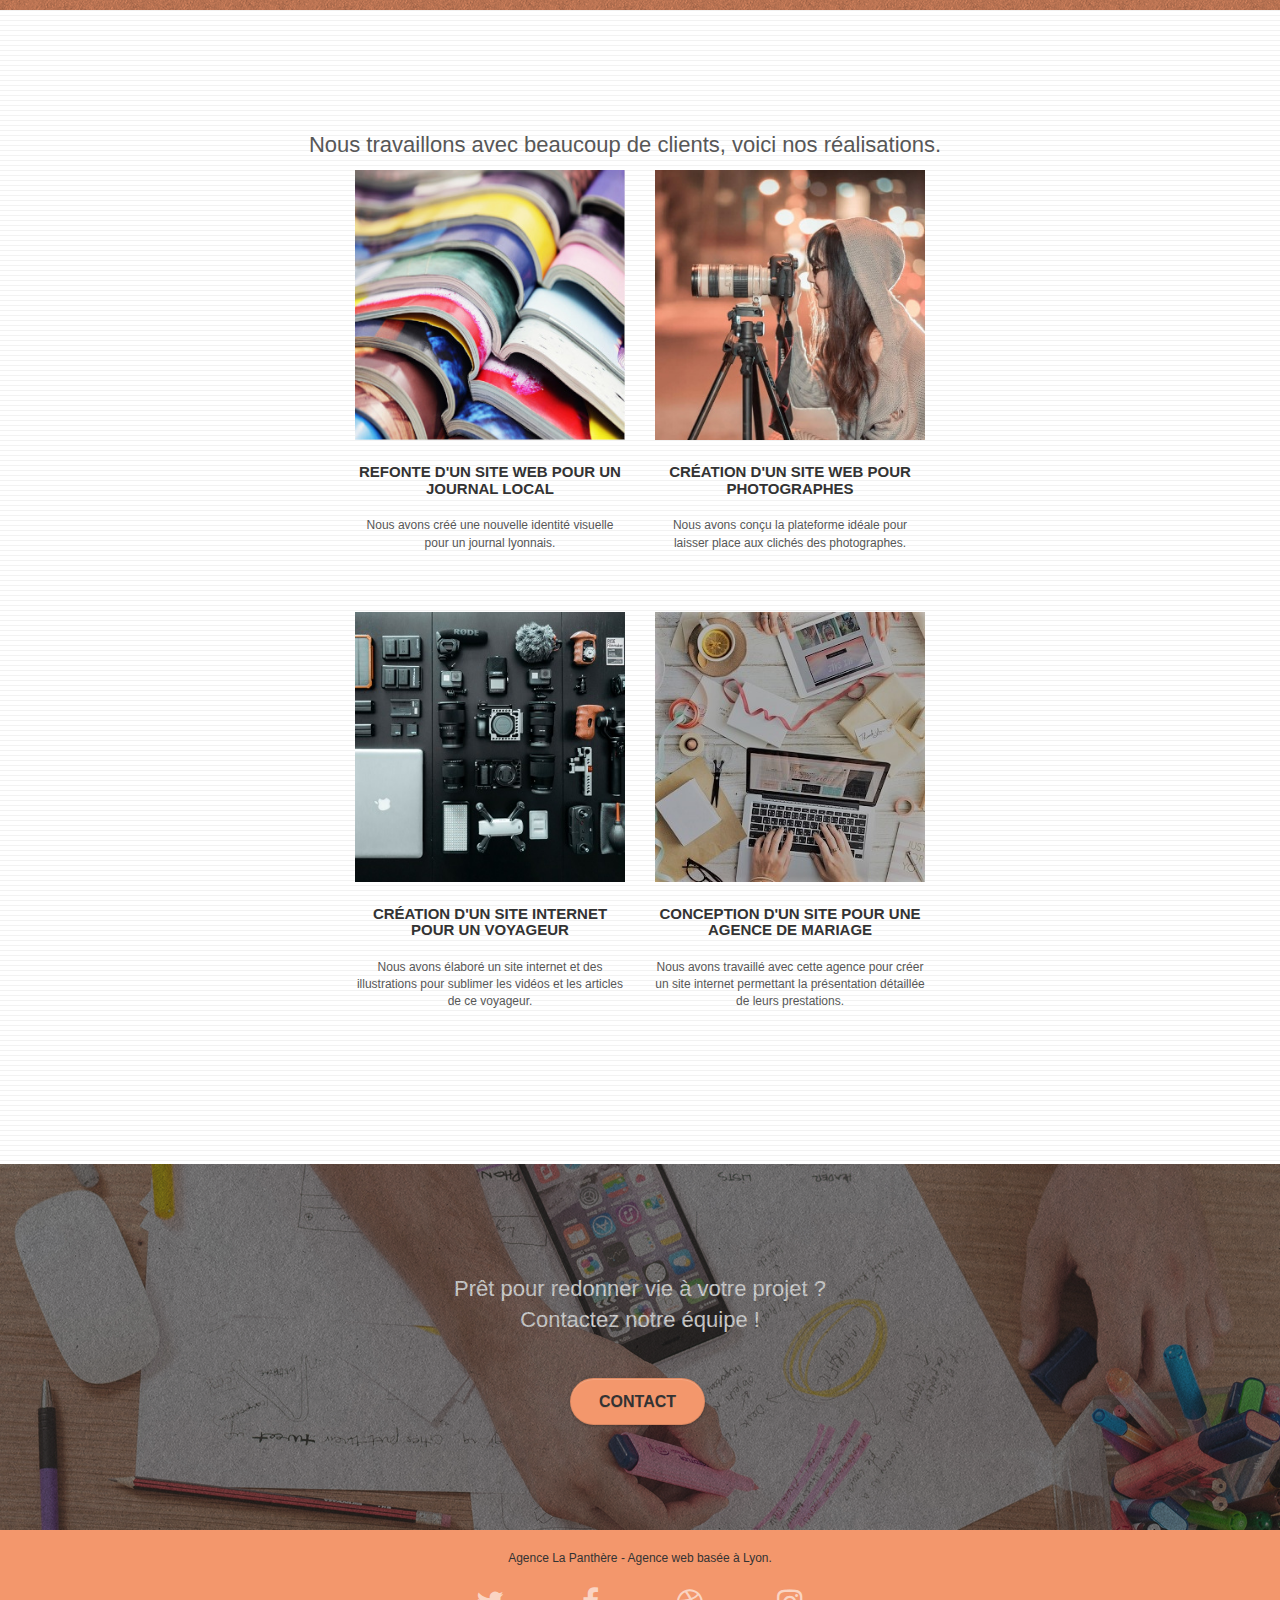
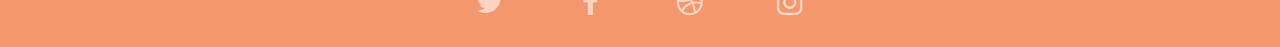
==== commit e2bb0009: "fix scrollToTop button no js" ====
--- a/index.html
+++ b/index.html
@@ -29,7 +29,7 @@
 	<div class="container bloc-sm">
 		<nav class="navbar row">
 			<div class="navbar-header">
-				<a class="navbar-brand" href="index.html"><img src="img/agence-la-panthere-monochrome.svg" alt="logo de l'agence La Panthère"/></a>
+				<a class="navbar-brand" id="top" href="index.html"><img src="img/agence-la-panthere-monochrome.svg" alt="logo de l'agence La Panthère"/></a>
 				<button id="nav-toggle" type="button" class="ui-navbar-toggle navbar-toggle" data-toggle="collapse" data-target=".navbar-1">
 					<span class="sr-only">Toggle navigation</span><span class="icon-bar"></span><span class="icon-bar"></span><span class="icon-bar"></span>
 				</button>
@@ -200,7 +200,7 @@
 <!-- bloc-5-cta END -->
 
 <!-- ScrollToTop Button -->
-<a class="bloc-button btn btn-d scrollToTop" onclick="scrollToTarget('1')"><span class="fa fa-chevron-up"></span></a>
+<a class="bloc-button btn btn-d scrollToTop" href="#top"><span class="fa fa-chevron-up"></span></a>
 <!-- ScrollToTop Button END-->
 
 <!-- Footer - bloc-8 -->
--- a/style.css
+++ b/style.css
@@ -478,6 +478,7 @@
 
 .icon-md {
     font-size: 30px!important;
+    padding: 10px;
 }
 
 .icon-lg {
@@ -679,7 +680,7 @@
 }
 
 p {
-    font-size: 11px;
+    font-size: 12px;
 }
 
 .tight-width-whitespace {
